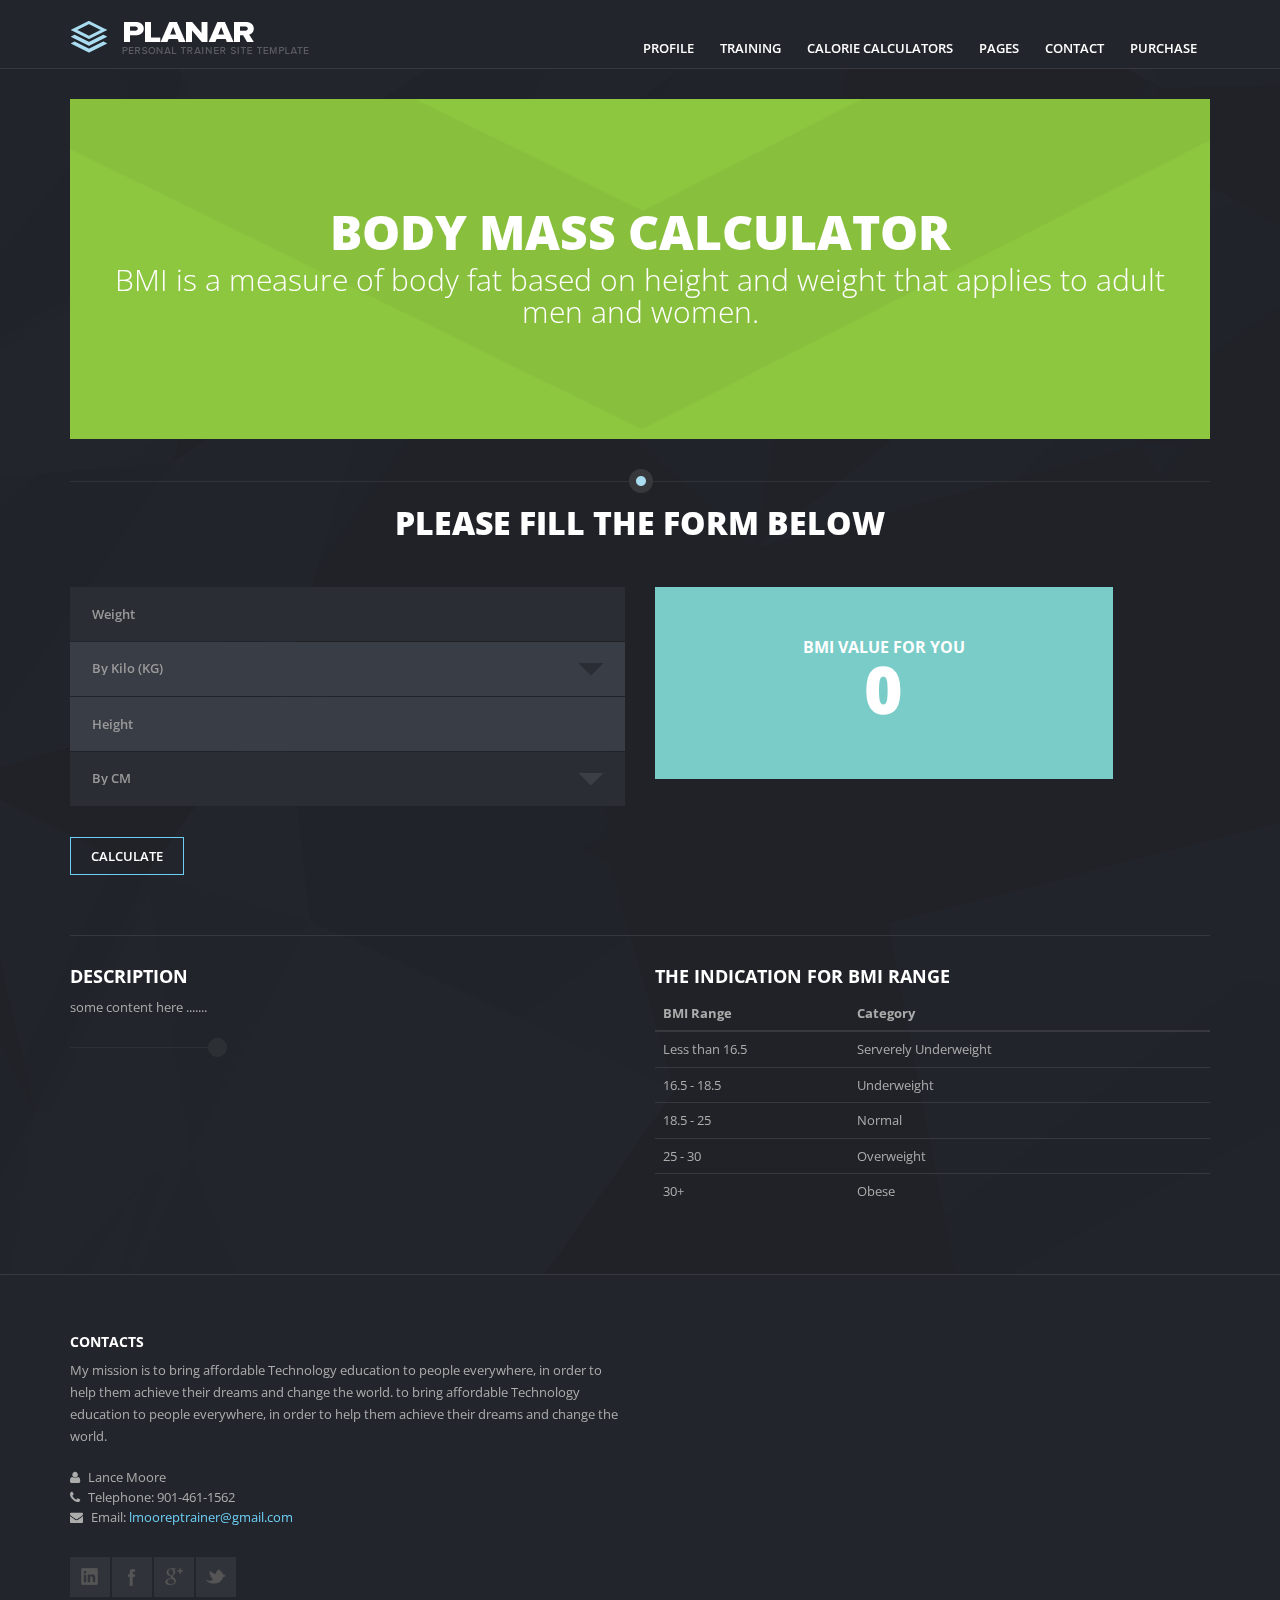
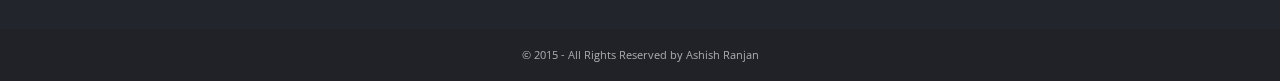
==== planar_1.0/html/dark/bmi-calculator.html @ 771d7c2e "ashish checking in" ====
<!DOCTYPE html>
<!--[if IE 7 ]><html class="ie ie7" lang="en"> <![endif]-->
<!--[if IE 8 ]><html class="ie ie8" lang="en"> <![endif]-->
<!--[if IE 9 ]><html class="ie ie9" lang="en"> <![endif]-->
<html lang="en">
<!--<![endif]-->
<head>

<!-- Basic Page Needs -->
<meta charset="utf-8">
<title>Lance | Personal trainer </title>
<meta name="description" content="Only 16$ - PLANAR Personal trainer site template with calories calculators">
<meta name="author" content="Ansonika">


<!-- Favicons-->
<link rel="shortcut icon" href="img/favicon.ico" type="image/x-icon"/>
<link rel="apple-touch-icon" type="image/x-icon" href="img/apple-touch-icon-57x57-precomposed.png">
<link rel="apple-touch-icon" type="image/x-icon" sizes="72x72" href="img/apple-touch-icon-72x72-precomposed.png">
<link rel="apple-touch-icon" type="image/x-icon" sizes="114x114" href="img/apple-touch-icon-114x114-precomposed.png">
<link rel="apple-touch-icon" type="image/x-icon" sizes="144x144" href="img/apple-touch-icon-144x144-precomposed.png">

<!-- Mobile Specific Metas -->
<meta name="viewport" content="width=device-width, initial-scale=1.0">

<!-- CSS -->
<link href="css/bootstrap.css" rel="stylesheet">
<link href="css/style.css" rel="stylesheet">
<link href="css/menu.css" rel="stylesheet">
<link href="font-awesome/css/font-awesome.css" rel="stylesheet" >
<link href="css/socialize-bookmarks.css" rel="stylesheet">
<link rel="stylesheet" href="js/fancybox/source/jquery.fancybox.css?v=2.1.4">
<link href="css/animate.css" rel="stylesheet">

<!-- Google web font -->
<link href='http://fonts.googleapis.com/css?family=Open+Sans:400,600,700,800,300' rel='stylesheet' type='text/css'>

<!--[if lt IE 9]>
<script src="http://html5shim.googlecode.com/svn/trunk/html5.js"></script>
<![endif]-->

<!-- Jquery -->
<script src="js/jquery.1.7.2.min.js"></script>

<!-- Support media queries for IE8 -->
<script src="js/respond.min.js"></script>

<!-- HTML5 and CSS3-in older browsers-->
<script src="js/modernizr.custom.17475.js"></script>


<!--[if IE 7]>
  <link rel="stylesheet" href="font-awesome/css/font-awesome-ie7.min.css">
<![endif]-->


</head>

<body>

   		<header>
           <div class="container">
            <div class="row">
        	<div class="col-md-4 col-xs-3"><h1 id="logo"><a href="index.html" title="Planar - Personal Trainer">Planar - Personal Trainer</a></h1></div>
            <nav class="col-md-8 col-xs-9">
            	<ul id="main-nav" class="sf-menu" >
                <li><a href="profile.html">Profile</a></li>
                <li><a href="#">Training</a>
                	<ul>
                        <li><a href="services.html">Services</a></li>
                        <li><a href="training-programs.html">Programs</a></li>
                  	</ul>
                </li>
                <li><a href="#">Calorie calculators</a>
                <ul>
                
                        <li><a href="calories-burned-heart-rate.html">Calories burned by heart rate</a></li>
                        <li><a href="calories-burned-calculator.html">Calories burned by activites</a></li>
                        <li><a href="bmi-calculator.html">BMI calculator</a></li>
                  	</ul>
                </li>
                 <li><a href="#">Pages</a>
                  <ul>
                      <li><a href="pricing.html">Pricing</a></li>
                       <!--  <li><a href="elements.html">Elements</a></li> -->
                        <li><a href="img-galleries.html">Images and galleries</a></li>
                          <li><a href="media.html">Transformation</a></li>
                    </ul>
                </li>
                <li><a href="contact.html">Contact</a></li>
                <li><a href="#">Purchase</a></li>
                </ul>
            </nav><!-- End Nav -->
         </div>
        </div><!-- End container -->
        </header> <!-- End header -->
        
        <div class="container">
        
        	<div id="sub-head">
            <div class="flyIn">
                <h2>Body mass calculator</h2>
                <p> BMI is a measure of body fat based on height and weight that applies to adult men and women.</p>
            </div>
            </div>
            
            	<h3 class="title">Please fill the form below</h3>
                
            	<div class="row">
                	<div class="col-md-6">
                 <form>
                    <div class="form-bg-1"><input type="text"  class="form-control"  name="Weight"  placeholder="Weight"></div>
                    <div class="form-bg-2">
                    <div class="styled-select-2">
                    <select class="form-control col-md-3"  name="weight_select">
                    <option value="kilo">By Kilo (KG)</option>
                          <option value="pounds">By Pounds</option>
                        </select>
                        </div>
                     </div>
                    <div class="form-bg-2"><input type="text"  class="form-control"  name="Height"  placeholder="Height"></div>
                    <div class="form-bg-1" >
                    <div class="styled-select">
                    <select class="form-control col-md-3"  name="height_select">
                          <option value="cm">By CM</option>
	                  <option value="inches">By Inches</option>
                        </select>
                        </div>
                    </div>

                    <input type="hidden" name="calculator" value="bmi_calculator"/>
        
                </form>
                <button id="selectBtn"  class="button_medium add_top_30">Calculate</button>
              </div>
        
        <div class="col-md-5">
              
         <div class="result">
         	<h2 >BMI Value for you</h2>
            <div id="bmi_value">0</div>
            <div id ="indicator"></div>
         </div>


        </div>
        </div><!-- End row -->
        
        <hr>
        
        <div class="row">
    
    	         <div class="col-md-6">
                    <h4>Description</h4>
                    <p>some content here ....... </p>
                     
                    <span class="break"></span>
                 </div>
                    
                      <div class="col-md-6">
                      <h4>The Indication for BMI Range</h4>
                      <div class="table-responsive">
                      <table class="table">
                          <thead>
                              <tr>
                                <th style="width:35%">BMI Range</th>
                                <th style="width:65%">Category</th>
                              </tr>
                            </thead>
                            <tbody>
                            <tr>
                            <td>Less than 16.5</td>
                            <td>Serverely Underweight</td>
                          </tr>
                          <tr>
                            <td>16.5 - 18.5 </td>
                            <td>Underweight</td>
                          </tr>
                          <tr>
                            <td>18.5 - 25</td>
                            <td>Normal</td>
                          </tr>
                          <tr>
                            <td>25 - 30 </td>
                            <td>Overweight</td>
                          </tr>
                          <tr>
                            <td>30+ </td>
                            <td>Obese</td>
                          </tr>
                          </tbody>
                        </table> <!-- End table responsive -->
                        </div>
           
                    </div>
               </div><!-- End row -->
 		</div>  <!-- End container -->
            

        <footer>
        <div class="container">
            <div class="row">
                <div class="col-md-6">
                    <h5>Contacts</h5>
                    <p>
                          My mission is to bring affordable Technology education to people everywhere, in order to help them achieve their dreams and change the world. to bring affordable Technology education to people everywhere, in order to help them achieve their dreams and change the world.
                    </p>
                    <ul>
                         <li><i class="icon-user"></i> Lance Moore</li>
                        <li><i class="icon-phone"></i> Telephone: 901-461-1562 </li>
                        <li><i class="icon-envelope"></i> Email: <a href="#">lmooreptrainer@gmail.com</a></li>
                    </ul>
                    <ul class="social-bookmarks clearfix">
                        <li class="linkedin"><a href="#">behance</a></li>
                        <li class="facebook"><a href="#">facebook</a></li>
                        <li class="googleplus"><a href="#">googleplus</a></li>
                        <li class="twitter"><a href="#">twitter</a></li>
                    </ul>
                </div>
                <!-- <div class="col-md-6">
                    <h5 class="add_bottom_15">Suggest this site to a friend</h5>
                    <div id="message-friend"></div>
                    <form method="post" action="assets/send_to_friend.php" id="contactfriend">
                        <div class="form-bg-1"><input type="text" id="name_footer" class="form-control" placeholder="Your name*"></div>
                        <div class="form-bg-2"><input type="text" id="friendname_footer" class="form-control" placeholder="Your friend name*"></div>
                        <div class="form-bg-1"><input type="email" id="friendemail_footer" class="form-control" placeholder="Your friend email*"></div>
                        <div class="form-bg-2"><textarea rows="3" id="message_footer" class="form-control" placeholder="Message*"></textarea></div>
                        <div class="form-bg-1"><input type="text" id="verify_footer" class="form-control" placeholder="Are you human? 3 + 1 ="></div>
                        <input type="submit" id="submit-friend" value="Submit" class=" button_medium add_top_30">
                    </form>
                </div> -->
            </div>
        </div>
        <div id="copy">© 2015 - All Rights Reserved by Ashish Ranjan</div>
        </footer><!-- End footer -->
 
 <div id="toTop">Back to Top</div>  

<!-- MENU JS -->    
<script src="js/hoverIntent.js"></script>
<script src="js/superfish.js"></script>
<script src="js/supersubs.js"></script>
<script src="js/mobile-menu.js"></script>

<!-- OTHER JS --> 
<script src="js/placeholder.js"></script>
<script src="js/inview.js"></script> 
<script src="js/bootstrap.js"></script>
<script src="assets/validate.js"></script> 
<script src="js/functions.js"></script>
<!--Start of Zopim Live Chat Script-->
<script type="text/javascript">
window.$zopim||(function(d,s){var z=$zopim=function(c){z._.push(c)},$=z.s=
d.createElement(s),e=d.getElementsByTagName(s)[0];z.set=function(o){z.set.
_.push(o)};z._=[];z.set._=[];$.async=!0;$.setAttribute("charset","utf-8");
$.src="//v2.zopim.com/?3G82vIwF0Kslru45KS1OWjVwyoQv5Vuf";z.t=+new Date;$.
type="text/javascript";e.parentNode.insertBefore($,e)})(document,"script");
</script>
<!--End of Zopim Live Chat Script-->

</body>
</html>
---- planar_1.0/html/dark/css/style.css ----
body{background:#282b30 url(../img/bg.png) repeat-y center top;font:13px/22px 'Open Sans',Arial,sans-serif;color:#acacac;-webkit-font-smoothing:antialiased!important}h1,h2,h3,h3,h4,h5,h6{margin:0 0 10px;font-family:inherit;font-weight:700;line-height:20px;color:inherit;text-rendering:optimizelegibility;font-family:'Open Sans',Arial,sans-serif}h2,h3,h4,h5{text-transform:uppercase;color:#fff}#sub-head h2{font-size:48px;font-weight:800;line-height:44px}#sub-head p{font-size:30px;font-weight:300;line-height:32px}.result h2{font-size:16px;margin-bottom:20px}#indicator{font-size:14px;margin-top:20px}h3{font-size:24px;line-height:28px}h3.title{font-size:32px;font-weight:800;text-align:center;background:url(../img/divider.png) no-repeat center top;text-align:center;color:#fff;padding:40px 0;margin-top:30px}.box_calculator h3{font-size:18px;margin:15px 0;line-height:20px}h4{font-size:18px;ine-height:22px}h3.title-2,h4.title-2{font-size:22px;color:#fff}h3.title-2 span,h4.title-2 span{color:#a3d39c}.title-green{color:#a3d39c}h5{font-size:14px;line-height:14px}footer h5{color:#fff}h6{font-size:12px}p{margin:0 0 20px}ul,ol{padding:0;margin:0 0 30px;list-style:none}ul ul,ul ol,ol ol,ol ul{margin-bottom:0}li{line-height:20px}label{font-weight:600}hr{margin:30px 0;border:0;border-top:1px solid #36383d}a{color:#6dcff6;text-decoration:none;-webkit-transition:all .2s ease;transition:all .2s ease}a:hover,a:focus{color:#fff;text-decoration:none}a.button_small,.button_small{border:0;background:0;color:#fff;padding:3px 15px;text-decoration:none;transition:background .5s ease;-moz-transition:background .5s ease;-webkit-transition:background .5s ease;-o-transition:background .5s ease;display:inline-block;cursor:pointer;font-weight:600;font-size:11px;text-transform:uppercase;border:1px solid #6dcff6}a.button_small:hover,.button_small:hover{background:#6dcff6}a.button_medium,.button_medium{border:0;background:0;color:#fff;padding:7px 20px;text-decoration:none;transition:background .5s ease;-moz-transition:background .5s ease;-webkit-transition:background .5s ease;-o-transition:background .5s ease;display:inline-block;cursor:pointer;font-weight:600;text-transform:uppercase;border:1px solid #6dcff6;margin-bottom:30px}a.button_medium:hover,.button_medium:hover{background:#6dcff6}.button_newsletter{border:0;background:#202329;color:#fff;padding:13px 30px;text-decoration:none;transition:background .5s ease;-moz-transition:background .5s ease;-webkit-transition:background .5s ease;-o-transition:background .5s ease;display:inline-block;cursor:pointer;font-weight:600;text-transform:uppercase;margin-bottom:20px}.button_newsletter:hover{background:#6dcff6}a.button_large,.button_large{border:0;background:0;color:#FFF;padding:17px 40px;text-decoration:none;transition:background .5s ease;-moz-transition:background .5s ease;-webkit-transition:background .5s ease;-o-transition:background .5s ease;display:inline-block;cursor:pointer;font-weight:600;font-size:24px;text-transform:uppercase;border:1px solid #6dcff6;margin-bottom:30px}a.button_large:hover,.button_large:hover{background:#6dcff6}header{background-color:#22252b;border-bottom:1px solid #37393e;padding:20px 0 0;width:1400px;margin:auto;margin-bottom:30px}h1#logo a{text-indent:-99999px;background:url(../img/logo.png) no-repeat 0 0;display:block;height:35px;width:240px}footer{width:1400px;margin:auto;background:#22252b;border-top:1px solid #37393e;padding:60px 0 0;margin-top:45px}footer .form-bg-1,footer .form-bg-2{padding:5px 10px}#copy{padding:15px 0;background-color:#202228;font-size:11px;text-align:center}#why-bg-1{background:url(../img/why-1.png) no-repeat left top;height:395px}#why-bg-2{background:url(../img/why-2.png) no-repeat right top;height:395px}#why-bg-3{background:url(../img/why-3.png) no-repeat left top;height:395px}#why-bg-4{background:url(../img/why-4.png) no-repeat right top;height:395px}.why-desc{padding-top:113px}.hours{float:right}.hours input{width:25px;background-color:#393d45;border:0;-webkit-box-shadow:none;box-shadow:none;-webkit-transition:none;margin-left:3px;color:#acacac;text-align:center;outline:0}#activies{padding-top:30px}#activies.clearfix br{clear:both}.result{background-color:#7accc8;color:#fff;text-align:center;font-size:66px;font-weight:800;padding:50px 20px 60px;margin-bottom:30px}.box_calculator a{background-color:#8dc63f;padding:20px 20px 5px;margin-bottom:10px;text-align:center;color:#fff;display:block;font-size:14px;line-height:16px;transition:background .8s ease;-webkit-transition:background .8s ease;-moz-transition:background .8s ease}.box_calculator a:hover{background-color:#00aeef;text-decoration:none}#lia_total,#mia_total,#via_total{color:#FF9}#activietes_detail{font-size:14px;margin-top:60px;margin-bottom:-40px}#activietes_detail h4 span,#activietes_detail ul li span{float:right;color:#FF9}.border-right{padding-right:30px;border-right:1px solid #282b30}.tags a{display:inline-block;margin:5px 14px 10px 0;height:33px;line-height:33px;background:#8abbcc url(../img/tag_bg.png) no-repeat 91% center;padding:0 28px 0 11px;color:#fff;transition:background .5s ease;-moz-transition:background .5s ease;-webkit-transition:background .5s ease;-o-transition:background .5s ease}.tags a:hover{background-color:#099ad1;color:#fff;text-decoration:none}ul.recent_post li{padding:0 0 8px;margin-bottom:15px;border-bottom:1px #3a3f46 dotted;color:#313131;list-style:none;line-height:18px;padding-bottom:15px;color:#888;font-style:italic}ul.recent_post li div{font-weight:700;padding-left:25px;font-style:normal}ul.recent_post li:last-child{border-bottom:0;margin-bottom:0}.post{margin-bottom:0}.post img{margin-bottom:18px}.post h2{font-size:32px;line-height:32px;text-transform:none}.post_info{padding:10px 0;padding-bottom:0;border-bottom:1px #36383d solid;border-top:1px #36383d solid;margin-bottom:12px;color:#f2f2f2}.post_info span{color:#f66}.post img{border:8px solid #282b30}.post-left{float:left}.post-left ul li{float:left;margin-right:10px;list-style:none}.post-right{float:right}#comments{padding:10px 0 0;margin-bottom:15px}#comments ul{padding:0;margin:0;list-style:none}#comments ol{padding:0;margin:0;list-style:none}#comments li{padding:0 0 23px;list-style:none}.avatar{float:left;margin-right:11px}.avatar img{-moz-border-radius:3px;-webkit-border-radius:3px;border-radius:3px}.comment_right{display:table}.comment_info{padding-bottom:7px}.comment_info span{padding:0 12px}#comments ol li ul li{padding:23px 0 0 30px;margin:0}.home-news{position:relative;margin-bottom:20px;padding-left:66px;border-bottom:1px dotted #36383d}.home-news.last{margin-bottom:0;border-bottom:0}.news-date{width:44px;position:absolute;top:2px;left:0;margin-bottom:30px;padding:1px;background:#fafafa}.date-day{height:43px;text-align:center;line-height:43px;font-size:18px;font-weight:800}.date-mounth{height:14px;background:#3c3e3f;text-align:center;line-height:12px;font-size:11px;color:#fff}.news-title{margin-bottom:0;padding:0;font-weight:600}.news-excerpt{margin-bottom:20px}button{border-radius:0}.form-control::-moz-placeholder{color:#999;opacity:1}.form-control::-webkit-input-placeholder{color:#999}input[type=checkbox]{display:none}input[type=checkbox]+label span{display:inline-block;width:19px;height:19px;margin:-1px 4px 0 0;vertical-align:middle;background:url(../img/check_radio_sheet.png) left top no-repeat;cursor:pointer}input[type=checkbox]:checked+label span{background:url(../img/check_radio_sheet.png) -19px top no-repeat}input[type=radio]{display:none}input[type=radio]+label span{display:inline-block;width:19px;height:19px;margin:-1px 4px 0 0;vertical-align:middle;background:url(../img/check_radio_sheet.png) -38px top no-repeat;cursor:pointer}input[type=radio]:checked+label span{background:url(../img/check_radio_sheet.png) -57px top no-repeat}label{color:#999;font-weight:600}.ie8 input[type=checkbox]{display:inline-block}.ie8 input[type=checkbox]+label span{display:inline-block;width:19px;height:19px;margin:-1px 4px 0 0;vertical-align:middle;background:0;cursor:pointer}.ie8 input[type=checkbox]:checked+label span{background:0}.ie8 input[type=radio]{display:inline-block}.ie8 input[type=radio]+label span{display:inline-block;width:19px;height:19px;margin:-1px 4px 0 0;vertical-align:middle;background:0;cursor:pointer}.ie8 input[type=radio]:checked+label span{background:0}input.form-control,select.form-control,textarea.form-control{background:0;background-color:none;border:0;-webkit-box-shadow:none;box-shadow:none;-webkit-transition:none;margin-bottom:0;color:#999;font-size:13px;font-weight:600}input.form-control:focus,select.form-control:focus,textarea.form-control:focus{border-color:none;outline:0;-webkit-box-shadow:none;box-shadow:none;color:#fff}.form-bg-1,.form-bg-2{display:block;margin-bottom:1px;padding:10px;font-weight:600;color:#999}.form-bg-1{background-color:#2a2d34}.form-bg-2{background-color:#393d45}.styled-select select{background:transparent;width:100%;padding:5px;padding-left:12px;line-height:1;border:0;border-radius:0;height:34px;font-weight:600;-moz-appearance:window;-webkit-appearance:none;cursor:pointer}.styled-select select::-ms-expand,.styled-select-2 select::-ms-expand{display:none}.styled-select{width:98%;height:34px;overflow:hidden;background:url(../img/down_arrow_select.png) no-repeat right}.styled-select-2 select{background:transparent;width:100%;font-weight:600;padding:5px;padding-left:12px;line-height:1;border:0;border-radius:0;height:34px;-moz-appearance:window;-webkit-appearance:none;cursor:pointer}.styled-select-2{width:98%;height:34px;overflow:hidden;background:url(../img/down_arrow_select_2.png) no-repeat right}select#mobileMenu_main-nav{float:right;margin-top:4px}#sub-head{text-align:center;height:340px;background:#8dc63f url(../img/bg-sub-head.png) no-repeat center top;color:#fff;display:table;position:relative;overflow:hidden;width:100%;padding:20px;margin-bottom:30px}#sub-head div{display:table-cell;vertical-align:middle}#sub-head div p{margin-bottom:0;padding-bottom:0}.break{display:block;background:url(../img/break-content.png) no-repeat center left;height:20px;margin-bottom:30px}.lead strong{color:#fff;font-weight:400}.img-circle.style{background-color:#fff;-moz-box-shadow:0 0 0 10px #fff;-webkit-box-shadow:0 0 0 10px #fff;box-shadow:0 0 0 10px #fff;margin:auto}iframe{border:8px solid #282b30}#toTop{width:100px;background:#111;text-align:center;padding:5px;position:fixed;bottom:10px;right:10px;cursor:pointer;display:none;color:#fff;font-size:11px;z-index:999}.add_top_30{margin-top:30px}.add_top_15{margin-top:15px}.add_bottom_30{margin-bottom:30px}.add_bottom_15{margin-bottom:15px}.quote img{position:absolute;left:0;topt:0;margin:0 15px 40px 0;-moz-box-shadow:0 0 0 5px #fff;-webkit-box-shadow:0 0 0 5px #fff;box-shadow:0 0 0 5px #fff;background-color:#fff}.quote{font-style:italic;font-weight:600;position:relative;padding-left:80px}.quote em{font-style:normal;font-weight:400;margin-bottom:30px;margin-top:-10px;display:block}#newsletter_container{background:#7accc8 url(../img/bg-sub-head.png) no-repeat;padding:20px 20px 10px}#newsletter_container input.form-control,#newsletter_container input:focus.form-control{background-color:#fff;color:#555;border-radius:0;font-size:16px;padding:25px}.img-item .thumbnail{padding:0;display:block;max-width:100%;height:auto;overflow:hidden;border:8px solid #282b30;-webkit-border-radius:0;-moz-border-radius:0;border-radius:0;background:#282b30;border-bottom:2px solid #282b30;margin-bottom:30px}.thumbnail img{min-width:100%;height:auto}.img-wrapp{position:relative;display:inline-block;width:100%;height:auto;overflow:hidden;-moz-transition:all .3s ease;-o-transition:all .3s ease;-webkit-transition:all .3s ease;-ms-transition:all .3s ease;transition:all .3s ease}.img-wrapp .img-links{position:absolute;z-index:1;top:-50%;margin-top:-19px;line-height:0;padding:0;text-align:center;left:3%;width:100%;display:block;-moz-transition:all .25s ease-in-out;-o-transition:all .25s ease-in-out;-webkit-transition:all .15s ease-in-out;-ms-transition:all .25s ease-in-out;transition:all .25s ease-in-out}.img-wrapp .img-links a{color:#fff}.img-wrapp .img-links a:hover{text-decoration:none}.img-wrapp .img-effect{background-color:rgba(0,0,0,.7);height:100%;width:100%;position:absolute;z-index:1;top:0;left:0;right:0;bottom:0;filter:alpha(opacity=0);filter:alpha(opacity=0);-moz-opacity:0;-khtml-opacity:0;opacity:0;-moz-transition:all .2s ease;-o-transition:all .2s ease;-webkit-transition:all .2s ease;-ms-transition:all .2s ease;transition:all .2s ease}#map{height:380px;width:100%;border:8px solid #282b30}#message-newsletter,#message-visit,#message-contact{margin:10px 0;padding:0}.error_message{display:inline-block;background:#ed1c24;padding:5px 8px;color:#fff}.loader{padding:0 10px}#success_page{background:#6c0;padding:5px 10px;color:#fff;display:inline-block}.panel-group .panel{margin-bottom:0;overflow:hidden;border-radius:0}.panel{margin-bottom:20px;background-color:#282b30;border:1px solid transparent;border-radius:0;-webkit-box-shadow:0 1px 1px rgba(0,0,0,.05);box-shadow:0 1px 1px rgba(0,0,0,.05)}.panel-heading{padding:10px 15px;border-bottom:1px solid transparent;border-top-right-radius:0;border-top-left-radius:0}.panel-default>.panel-heading{color:#333;background-color:#6dcff6;border-color:transparent}.modal-content{position:relative;background-color:#282b30;border:1px solid #36383d;border-radius:6px;outline:0;-webkit-box-shadow:0 3px 9px rgba(0,0,0,.5);box-shadow:0 3px 9px rgba(0,0,0,.5);background-clip:padding-box}.modal-header{min-height:16.428571429px;padding:15px;border-bottom:1px solid #36383d}.modal-footer{padding:19px 20px 20px;margin-top:15px;text-align:right;border-top:1px solid #36383d}.close{float:right;font-size:21px;font-weight:700;line-height:1;color:#fff;text-shadow:0 1px 0 #000;opacity:.2;filter:alpha(opacity=20)}.close:hover,.close:focus{color:#fff;text-decoration:none;cursor:pointer;opacity:.7;filter:alpha(opacity=70)}.errormsg,.alertmsg,.successmsg,.infomsg,.infomsg2{display:block;margin:20px 0;padding:15px 8px 15px 15px;position:relative;color:#666!Important;border-radius:0}.alert i{float:left;line-height:22px}.errormsg{background-color:#FCCAC1;border:1px solid #E18B7C}.errormsg i{color:#E18B7C}.alertmsg{background-color:#FFE9AD;border:1px solid #EAC572}.alertmsg i{color:#EAC572}.successmsg{background-color:#EFFEB9;border:1px solid #C1D779}.successmsg i{color:#C1D779}.infomsg{background-color:#DEEEFA;border:1px solid #AFD3F2}.infomsg i{color:#AFD3F2}.infomsg2{background-color:#FFF;border:1px solid #AFD3F2}a.clostalert{background:url(../img/messages.png) no-repeat scroll 0 -310px transparent;cursor:pointer;height:15px;overflow:hidden;position:absolute;right:5px;text-indent:9999px;top:5px;width:15px}.nav>li>a:hover,.nav>li>a:focus{text-decoration:none;background-color:#6dcff6}.tab-content{overflow:auto;padding:20px 0}.nav-tabs{border-bottom:1px solid #282b30}.nav-tabs>li{float:left;margin-bottom:-1px}.nav-tabs>li>a{margin-right:4px;line-height:1.428571429;border:1px solid transparent;border-radius:0;background-color:#282b30}.nav-tabs>li>a:hover{border-color:#282b30}.nav-tabs>li.active>a,.nav-tabs>li.active>a:hover,.nav-tabs>li.active>a:focus{color:#fff;cursor:default;background-color:#6dcff6;border:1px solid #6dcff6;border-bottom-color:transparent}.nav-tabs.nav-justified{width:100%;border-bottom:0}.progress{height:45px;margin-bottom:0;overflow:hidden;background-color:#282b30;border-radius:0;-webkit-box-shadow:none;box-shadow:none}.progress-bar{float:left;width:0;height:100%;font-size:14px;text-transform:uppercase;font-weight:600;color:#fff;text-align:right;padding-right:10px;line-height:47px;-webkit-box-shadow:none;box-shadow:none;-webkit-transition:none;transition:width .6s ease}.plans{margin:0 auto 50px;zoom:1}.plans:before,.plans:after{content:'';display:table}.plans:after{clear:both}.plan{margin:10px 0;padding:20px;text-align:center;background:#202228;background-clip:padding-box;border:solid #555;border-width:1px 0 1px 1px;-webkit-box-sizing:border-box;-moz-box-sizing:border-box;box-sizing:border-box;-webkit-box-shadow:0 1px 2px rgba(0,0,0,.1);box-shadow:0 1px 2px rgba(0,0,0,.1)}.col-md-4.plan:first-child{margin-right:-30px;margin-left:30px}.plan:last-child{border-width:1px}.plan-title{position:relative;margin:-20px -10px 20px;padding:20px;line-height:1;font-size:18px;font-weight:700;color:#fff;border-bottom:1px dotted #37393e}.plan-title:before{content:'';position:absolute;bottom:-1px;left:0;right:0;height:1px}.plan-price{margin:0 auto 20px;width:110px;height:110px;line-height:110px;font-size:30px;font-weight:700;color:#fff;background:#595f6b;border-radius:100px;-webkit-border-radius:100px;-moz-border-radius:100px;display:inline-block;text-align:center}.plan-price>span{font-size:12px;font-weight:400;color:rgba(255,255,255,.9)}.plan-features{margin-bottom:20px;line-height:2;font-size:12px;color:#999;text-align:center}.plan-features li{list-style:none}.plan-features>li>strong{font-weight:700;color:#888}.plan-tall{margin:0;background:#2a2d35;border-width:1px;border-radius:10px;margin-right:-30px;position:relative;z-index:100;border:solid #a3d39c;padding-bottom:40px}.plan-tall>.plan-title{font-size:18px}.plan-tall>.plan-price{margin:0 auto 20px;height:110px;widht:110px;line-height:110px;font-size:30px;font-weight:700;color:#fff;background:#a3d39c;border-radius:100px;-webkit-border-radius:100px;-moz-border-radius:100px;display:inline-block;text-align:center}.plan-tall>.plan-features{font-size:13px}.plan-tall>.plan-button{padding:0 16px;line-height:32px}.plan-tall+.plan{border-left:0}*{-moz-box-sizing:border-box;-webkit-box-sizing:border-box;box-sizing:border-box}.pricing-table{text-align:center;font-weight:400;border:6px solid #1ABC9C;margin-bottom:30px;background:#fff;-webkit-transition:all .2s ease-in-out;-moz-transition:all .2s ease-in-out;-o-transition:all .2s ease-in-out;-ms-transition:all .2s ease-in-out;transition:all .2s ease-in-out}.pricing-table:hover{-moz-box-shadow:0 2px 8px 0 rgba(0,0,0,.5);-webkit-box-shadow:0 2px 8px 0 rgba(0,0,0,.5);box-shadow:0 2px 8px 0 rgba(0,0,0,.5)}.pricing-table.green{text-align:center;font-weight:400;border:6px solid #2ECC71}.pricing-table.blue{text-align:center;font-weight:400;border:6px solid #6dcff6}.pricing-table-sign-up{border-top:1px solid #BDC3C7;padding:10px 20px;text-align:center;background:#ECF0F1}.pricing-table-features p{padding:5px 20px;text-align:center}.pricing-table-features p:nth-child(2n){background:#ECF0F1}.pricing-table-features,.pricing-table-space{background:#fff}.pricing-table p{padding:5px;margin-top:5px;font-size:110%;font-weight:400;background:#fff}.pricing-table p strong{font-weight:600}.pricing-table .pricing-table-header{color:#fff;background:#1ABC9C;padding:0}.pricing-table-header .heading{display:inline-block;width:100%;padding:15px 0;text-transform:uppercase}.pricing-table.green .heading{background:#2ECC71}.pricing-table.red .heading{background:#E74C3C}.pricing-table.blue .heading{background:#6dcff6}.pricing-table .pricing-table-header .price-value{background:#16A085}.pricing-table.green .pricing-table-header .price-value{background:#27AE60}.pricing-table.blue .pricing-table-header .price-value{background:#2980B9}.pricing-table-header .price-value{display:inline-block;width:100%;padding:20px 0;background:#1ABC9C}.pricing-table-header .price-value span{font-weight:800;font-size:36px}.pricing-table-header .price-value span.mo{font-size:22px;font-weight:600}.table thead>tr>th,.table tbody>tr>th,.table tfoot>tr>th,.table thead>tr>td,.table tbody>tr>td,.table tfoot>tr>td{padding:8px;line-height:1.428571429;vertical-align:top;border-top:1px solid #37393e}.table thead>tr>th{vertical-align:bottom;border-bottom:2px solid #37393e}.table-bordered{border:1px solid #37393e}.pagination{display:inline-block;padding-left:0;margin:0;border-radius:4px}.pagination>li>a,.pagination>li>span{line-height:1.428571429;background-color:transparent;border:1px solid #37393e}.pagination>li:first-child>a,.pagination>li:first-child>span{margin-left:0;border-bottom-left-radius:0;border-top-left-radius:0}.pagination>li:last-child>a,.pagination>li:last-child>span{border-bottom-left-radius:0;border-top-left-radius:0}.pagination>li>a:hover,.pagination>li>span:hover,.pagination>li>a:focus,.pagination>li>span:focus{background-color:#6dcff6}.pagination>.active>a,.pagination>.active>span,.pagination>.active>a:hover,.pagination>.active>span:hover,.pagination>.active>a:focus,.pagination>.active>span:focus{z-index:2;color:#fff;cursor:default;background-color:#6dcff6;border-color:#6dcff6}.pagination>.disabled>span,.pagination>.disabled>a,.pagination>.disabled>a:hover,.pagination>.disabled>a:focus{color:#999;cursor:not-allowed;background-color:#6dcff6;border-color:#6dcff6}@media (min-width:1201px) and (max-width:1400px){header,footer{max-width:100%}}@media (min-width:768px) and (max-width:1200px){header,footer{max-width:100%}.table-responsive>.table{margin-bottom:0;background-color:transparent}.table-responsive{border:0}}@media (min-width:768px) and (max-width:979px){.border-right{padding-right:0;border-right:0}.table-responsive>.table{margin-bottom:0;background-color:transparent}.table-responsive{border:0}.col-md-4.plan:first-child,.col-md-4.plan:last-child{margin-right:0;margin-left:0;border-width:1px;-moz-box-sizing:border-box;box-sizing:border-box}.plan-tall+.plan{border-left:1px;border:solid #555}.plan-tall{margin-right:0}.why-desc{padding-top:0}.box_calculator a{margin-bottom:30px}}@media (max-width:767px){.table-responsive>.table{margin-bottom:0;background-color:transparent}.table-responsive{border:0}.text-right.why-desc{text-align:left}.why-desc{padding-top:0}.border-right{padding-right:0;border-right:0}header,footer{max-width:100%}.col-md-4.plan:first-child,.col-md-4.plan:last-child{margin-right:0;margin-left:0;border-width:1px;-moz-box-sizing:border-box;box-sizing:border-box}.plan-tall+.plan{border-left:1px;border:solid #555}.plan-tall{margin-right:0}#sub-head{height:190px}#sub-head h2{font-size:38px;line-height:38px}#sub-head p{font-size:20px;line-height:20px}#map{height:260px}}@media (max-width:480px){.table-responsive>.table{margin-bottom:0;background-color:transparent}.table-responsive{border:0}.border-right{padding-right:0;border-right:0}.why-desc{padding-top:0}h1#logo a{background:url(../img/logo-mobile.png) no-repeat 0 0;width:auto}#map{height:260px}.quote img{margin:0 15px 10px 0}}
---- planar_1.0/html/dark/css/menu.css ----
/*** ESSENTIAL STYLES ***/
ul#main-nav{
	float:right;
	text-transform:uppercase;
	margin:8px 0 0 0;
	padding:0;
	font-weight:600;
}
/*** ESSENTIAL STYLES ***/
.sf-menu, .sf-menu * {
	margin: 0;
	padding: 0;
	list-style: none;
}
.sf-menu li {
	position: relative;
}
.sf-menu ul {
	position: absolute;
	display: none;
	top: 100%;
	left: 0;
	z-index: 99;
}
.sf-menu > li {
	float: left;
}
.sf-menu li:hover > ul,
.sf-menu li.sfHover > ul {
	display: block;
}

.sf-menu a {
	display: block;
	position: relative;
}
.sf-menu ul ul {
	top: 0;
	left: 100%;
}


/*** DEMO SKIN ***/
.sf-menu {
	float: left;
	margin-bottom: 1em;
}
.sf-menu ul {

	min-width: 15em; /* allow long menu items to determine submenu width */
	*width: 15em; /* no auto sub width for IE7, see white-space comment below */
}
.sf-menu a {
	padding: .75em 1em;
	text-decoration: none;
	zoom: 1; /* IE7 */
}
.sf-menu a {
	color: #fff;
}
.sf-menu li {
	white-space: nowrap; /* no need for Supersubs plugin */
	*white-space: normal; /* ...unless you support IE7 (let it wrap) */
	-webkit-transition: background .2s;
	transition: background .2s;
}
.sf-menu ul li {
	background: #6dcff8;
	border-bottom:1px solid #a7e5fd;
	
}
.sf-menu ul ul li {
		background: #6dcff8;
	
}
.sf-menu li:hover,
.sf-menu li.sfHover {
		background: #00aeef;
	/* only transition out, not in */
	-webkit-transition: none;
	transition: none;
}
.sf-menu li#active {
		background: #00aeef;
}

/*** arrows (for all except IE7) **/
.sf-arrows .sf-with-ul {
	padding-right: 2.5em;
	*padding-right: 1em; /* no CSS arrows for IE7 (lack pseudo-elements) */
}
/* styling for both css and generated arrows */
.sf-arrows .sf-with-ul:after {
	content: '';
	position: absolute;
	top: 50%;
	right: 1em;
	margin-top: -3px;
	height: 0;
	width: 0;
	/* order of following 3 rules important for fallbacks to work */
	border: 5px solid transparent;
	border-top-color: #dFeEFF; /* edit this to suit design (no rgba in IE8) */
	border-top-color: rgba(255,255,255,.5);
}
.sf-arrows > li > .sf-with-ul:focus:after,
.sf-arrows > li:hover > .sf-with-ul:after,
.sf-arrows > .sfHover > .sf-with-ul:after {
	border-top-color: white; /* IE8 fallback colour */
}
/* styling for right-facing arrows */
.sf-arrows ul .sf-with-ul:after {
	margin-top: -5px;
	margin-right: -3px;
	border-color: transparent;
	border-left-color: #dFeEFF; /* edit this to suit design (no rgba in IE8) */
	border-left-color: rgba(255,255,255,.5);
}
.sf-arrows ul li > .sf-with-ul:focus:after,
.sf-arrows ul li:hover > .sf-with-ul:after,
.sf-arrows ul .sfHover > .sf-with-ul:after {
	border-left-color: white;
}
---- planar_1.0/html/dark/css/socialize-bookmarks.css ----
/*--------------------------------------------------
			SOCIAL-BOOKMARKS
---------------------------------------------------*/
.social-bookmarks {
	padding: 0;
	margin: 30px 0 30px 0;
	list-style-type: none;
}

.social-bookmarks li, .widget .social-bookmarks li, #footer .social-bookmarks li {
	float: left;
	margin-right: 2px;
	margin-bottom: 2px;
	padding: 0px;
	background-color: #303339;
	display: inline;
	width: auto;
}	
#footer .social-bookmarks li {
	float: left;
	margin-right: 2px;
	margin-bottom: 2px;
	padding: 0px;
}	
#footer.social-bookmarks li a {
	display: block;
	float: left;
	height: 100%;
	margin: 0;
	padding: 0;
	width: 40px;
	height: 40px;
}	
.social-bookmarks li a {
	-webkit-transition: all 0.3s ease 0s;
	-moz-transition: background-color 5s;
	-o-transition: all 0.3s ease 0s;
	transition: all 0.3s ease 0s;
	-moz-transition: all 0.3s ease 0s;
	display: block;
	float: left;
	height: 100%;
	margin: 0;
	padding: 0;
	width: 40px;
	height: 40px;
	text-indent: -9999px;
}	
.social-bookmarks li.aim a {
	background: url(../img/socialize-icons/aim.png) no-repeat 0 0;
}
.social-bookmarks li.aim a:hover {
	background-color: #e95a00;
}
.social-bookmarks li.apple a {
	background: url(../img/socialize-icons/apple.png) no-repeat 0 0;
}
.social-bookmarks li.apple a:hover {
	background-color: #606060;
}
.social-bookmarks li.behance a {
	background: url(../img/socialize-icons/behance.png) no-repeat 0 0;
}
.social-bookmarks li.behance a:hover {
	background-color: #18a3fe;
}
.social-bookmarks li.blogger a {
	background: url(../img/socialize-icons/blogger.png) no-repeat 0 0;
}
.social-bookmarks li.blogger a:hover {
	background-color: #fb913f;
}
.social-bookmarks li.cargo a {
	background: url(../img/socialize-icons/cargo.png) no-repeat 0 0;
}
.social-bookmarks li.cargo a:hover {
	background-color: #00c462;
}
.social-bookmarks li.delicious a {
	background: url(../img/socialize-icons/delicious.png) no-repeat 0 0;
}
.social-bookmarks li.delicious a:hover {
	background-color: #3274d1;
}
.social-bookmarks li.deviantart a {
	background: url(../img/socialize-icons/deviantart.png) no-repeat 0 0;
}
.social-bookmarks li.deviantart a:hover {
	background-color: #d0de21;
}
.social-bookmarks li.digg a {
	background: url(../img/socialize-icons/digg.png) no-repeat 0 0;
}
.social-bookmarks li.digg a:hover {
	background-color: #2882c6;
}
.social-bookmarks li.dopplr a {
	background: url(../img/socialize-icons/dopplr.png) no-repeat 0 0;
}
.social-bookmarks li.dopplr a:hover {
	background-color: #99cc66;
}
.social-bookmarks li.dribbble a {
	background: url(../img/socialize-icons/dribbble.png) no-repeat 0 0;
}
.social-bookmarks li.dribbble a:hover {
	background-color: #ef5b92;
}
.social-bookmarks li.ember a {
	background: url(../img/socialize-icons/ember.png) no-repeat 0 0;
}
.social-bookmarks li.ember a:hover {
	background-color: #fb9d00;
}
.social-bookmarks li.evernote a {
	background: url(../img/socialize-icons/evernote.png) no-repeat 0 0;
}
.social-bookmarks li.evernote a:hover {
	background-color: #77ba2f;
}
.social-bookmarks li.facebook a {
	background: url(../img/socialize-icons/facebook.png) no-repeat 0 0;
}
.social-bookmarks li.facebook a:hover {
	background-color: #3b5998;
}
.social-bookmarks li.flickr a {
	background: url(../img/socialize-icons/flickr.png) no-repeat 0 0;
}
.social-bookmarks li.flickr a:hover {
	background-color: #f1628b;
}
.social-bookmarks li.forrst a {
	background: url(../img/socialize-icons/forrst.png) no-repeat 0 0;
}
.social-bookmarks li.forrst a:hover {
	background-color: #5b9a68;
}
.social-bookmarks li.github a {
	background: url(../img/socialize-icons/github.png) no-repeat 0 0;
}
.social-bookmarks li.github a:hover {
	background-color: #7292a2;
}
.social-bookmarks li.google a {
	background: url(../img/socialize-icons/google.png) no-repeat 0 0;
}
.social-bookmarks li.google a:hover {
	background-color: #dd4b39;
}
.social-bookmarks li.googleplus a {
	background: url(../img/socialize-icons/googleplus.png) no-repeat 0 0;
}
.social-bookmarks li.googleplus a:hover {
	background-color: #d94a39;
}
.social-bookmarks li.gowalla a {
	background: url(../img/socialize-icons/gowalla.png) no-repeat 0 0;
}
.social-bookmarks li.gowalla a:hover {
	background-color: #ff920d;
}
.social-bookmarks li.grooveshark a {
	background: url(../img/socialize-icons/grooveshark.png) no-repeat 0 0;
}
.social-bookmarks li.grooveshark a:hover {
	background-color: #f88e00;
}
.social-bookmarks li.html5 a {
	background: url(../img/socialize-icons/html5.png) no-repeat 0 0;
}
.social-bookmarks li.html5 a:hover {
	background-color: #f3642c;
}
.social-bookmarks li.icloud a {
	background: url(../img/socialize-icons/icloud.png) no-repeat 0 0;
}
.social-bookmarks li.icloud a:hover {
	background-color: #fb913f;
}
.social-bookmarks li.lastfm a {
	background: url(../img/socialize-icons/lastfm.png) no-repeat 0 0;
}
.social-bookmarks li.lastfm a:hover {
	background-color: #d21309;
}
.social-bookmarks li.linkedin a {
	background: url(../img/socialize-icons/linkedin.png) no-repeat 0 0;
}
.social-bookmarks li.linkedin a:hover {
	background-color: #71b2d0;
}
.social-bookmarks li.metacafe a {
	background: url(../img/socialize-icons/metacafe.png) no-repeat 0 0;
}
.social-bookmarks li.metacafe a:hover {
	background-color: #ef4035;
}
.social-bookmarks li.mixx a {
	background: url(../img/socialize-icons/mixx.png) no-repeat 0 0;
}
.social-bookmarks li.mixx a:hover {
	background-color: #d80330;
}
.social-bookmarks li.myspace a {
	background: url(../img/socialize-icons/myspace.png) no-repeat 0 0;
}
.social-bookmarks li.myspace a:hover {
	background-color: #003398;
}
.social-bookmarks li.netvibes a {
	background: url(../img/socialize-icons/netvibes.png) no-repeat 0 0;
}
.social-bookmarks li.netvibes a:hover {
	background-color: #629e61;
}
.social-bookmarks li.newsvine a {
	background: url(../img/socialize-icons/newsvine.png) no-repeat 0 0;
}
.social-bookmarks li.newsvine a:hover {
	background-color: #5b965a;
}
.social-bookmarks li.orkut a {
	background: url(../img/socialize-icons/orkut.png) no-repeat 0 0;
}
.social-bookmarks li.orkut a:hover {
	background-color: #ed2590;
}
.social-bookmarks li.paypal a {
	background: url(../img/socialize-icons/paypal.png) no-repeat 0 0;
}
.social-bookmarks li.paypal a:hover {
	background-color: #32689a;
}
.social-bookmarks li.picasa a {
	background: url(../img/socialize-icons/picasa.png) no-repeat 0 0;
}
.social-bookmarks li.picasa a:hover {
	background-color: #444;
}
.social-bookmarks li.pinterest a {
	background: url(../img/socialize-icons/pinterest.png) no-repeat 0 0;
}
.social-bookmarks li.pinterest a:hover {
	background-color: #cb2027;
}
.social-bookmarks li.plurk a {
	background: url(../img/socialize-icons/plurk.png) no-repeat 0 0;
}
.social-bookmarks li.plurk a:hover {
	background-color: #f35b36;
}
.social-bookmarks li.posterous a {
	background: url(../img/socialize-icons/posterous.png) no-repeat 0 0;
}
.social-bookmarks li.posterous a:hover {
	background-color: #f9d560;
}
.social-bookmarks li.reddit a {
	background: url(../img/socialize-icons/reddit.png) no-repeat 0 0;
}
.social-bookmarks li.reddit a:hover {
	background-color: #bfd0e2;
}
.social-bookmarks li.rss a {
	background: url(../img/socialize-icons/rss.png) no-repeat 0 0;
}
.social-bookmarks li.rss a:hover {
	background-color: #fe9900;
}
.social-bookmarks li.skype a {
	background: url(../img/socialize-icons/skype.png) no-repeat 0 0;
}
.social-bookmarks li.skype a:hover {
	background-color: #18b7f1;
}
.social-bookmarks li.stumbleupon a {
	background: url(../img/socialize-icons/stumbleupon.png) no-repeat 0 0;
}
.social-bookmarks li.stumbleupon a:hover {
	background-color: #eb4924;
}
.social-bookmarks li.technorati a {
	background: url(../img/socialize-icons/technorati.png) no-repeat 0 0;
}
.social-bookmarks li.technorati a:hover {
	background-color: #7ac84f;
}
.social-bookmarks li.tumblr a {
	background: url(../img/socialize-icons/tumblr.png) no-repeat 0 0;
}
.social-bookmarks li.tumblr a:hover {
	background-color: #3a5976;
}
.social-bookmarks li.twitter a {
	background: url(../img/socialize-icons/twitter.png) no-repeat 0 0;
}
.social-bookmarks li.twitter a:hover {
	background-color: #48c4d2;
}
.social-bookmarks li.vimeo a {
	background: url(../img/socialize-icons/vimeo.png) no-repeat 0 0;
}
.social-bookmarks li.vimeo a:hover {
	background-color: #62a0ad;
}
.social-bookmarks li.wordpress a {
	background: url(../img/socialize-icons/wordpress.png) no-repeat 0 0;
}
.social-bookmarks li.wordpress a:hover {
	background-color: #464646;
}
.social-bookmarks li.yahoo a {
	background: url(../img/socialize-icons/yahoo.png) no-repeat 0 0;
}
.social-bookmarks li.yahoo a:hover {
	background-color: #ab64bc;
}
.social-bookmarks li.yelp a {
	background: url(../img/socialize-icons/yelp.png) no-repeat 0 0;
}
.social-bookmarks li.yelp a:hover {
	background-color: #c41200;
}
.social-bookmarks li.youtube a {
	background: url(../img/socialize-icons/youtube.png) no-repeat 0 0;
}
.social-bookmarks li.youtube a:hover {
	background-color: #f45750;
}
.social-bookmarks li.zerply a {
	background: url(../img/socialize-icons/zerply.png) no-repeat 0 0;
}
.social-bookmarks li.zerply a:hover {
	background-color: #8db259;
}
.social-bookmarks li.zootool a {
	background: url(../img/socialize-icons/zootool.png) no-repeat 0 0;
}
.social-bookmarks li.zootool a:hover {
	background-color: #262626;
}
.social-bookmarks li a:hover {
	background-position: 0 -40px;
}
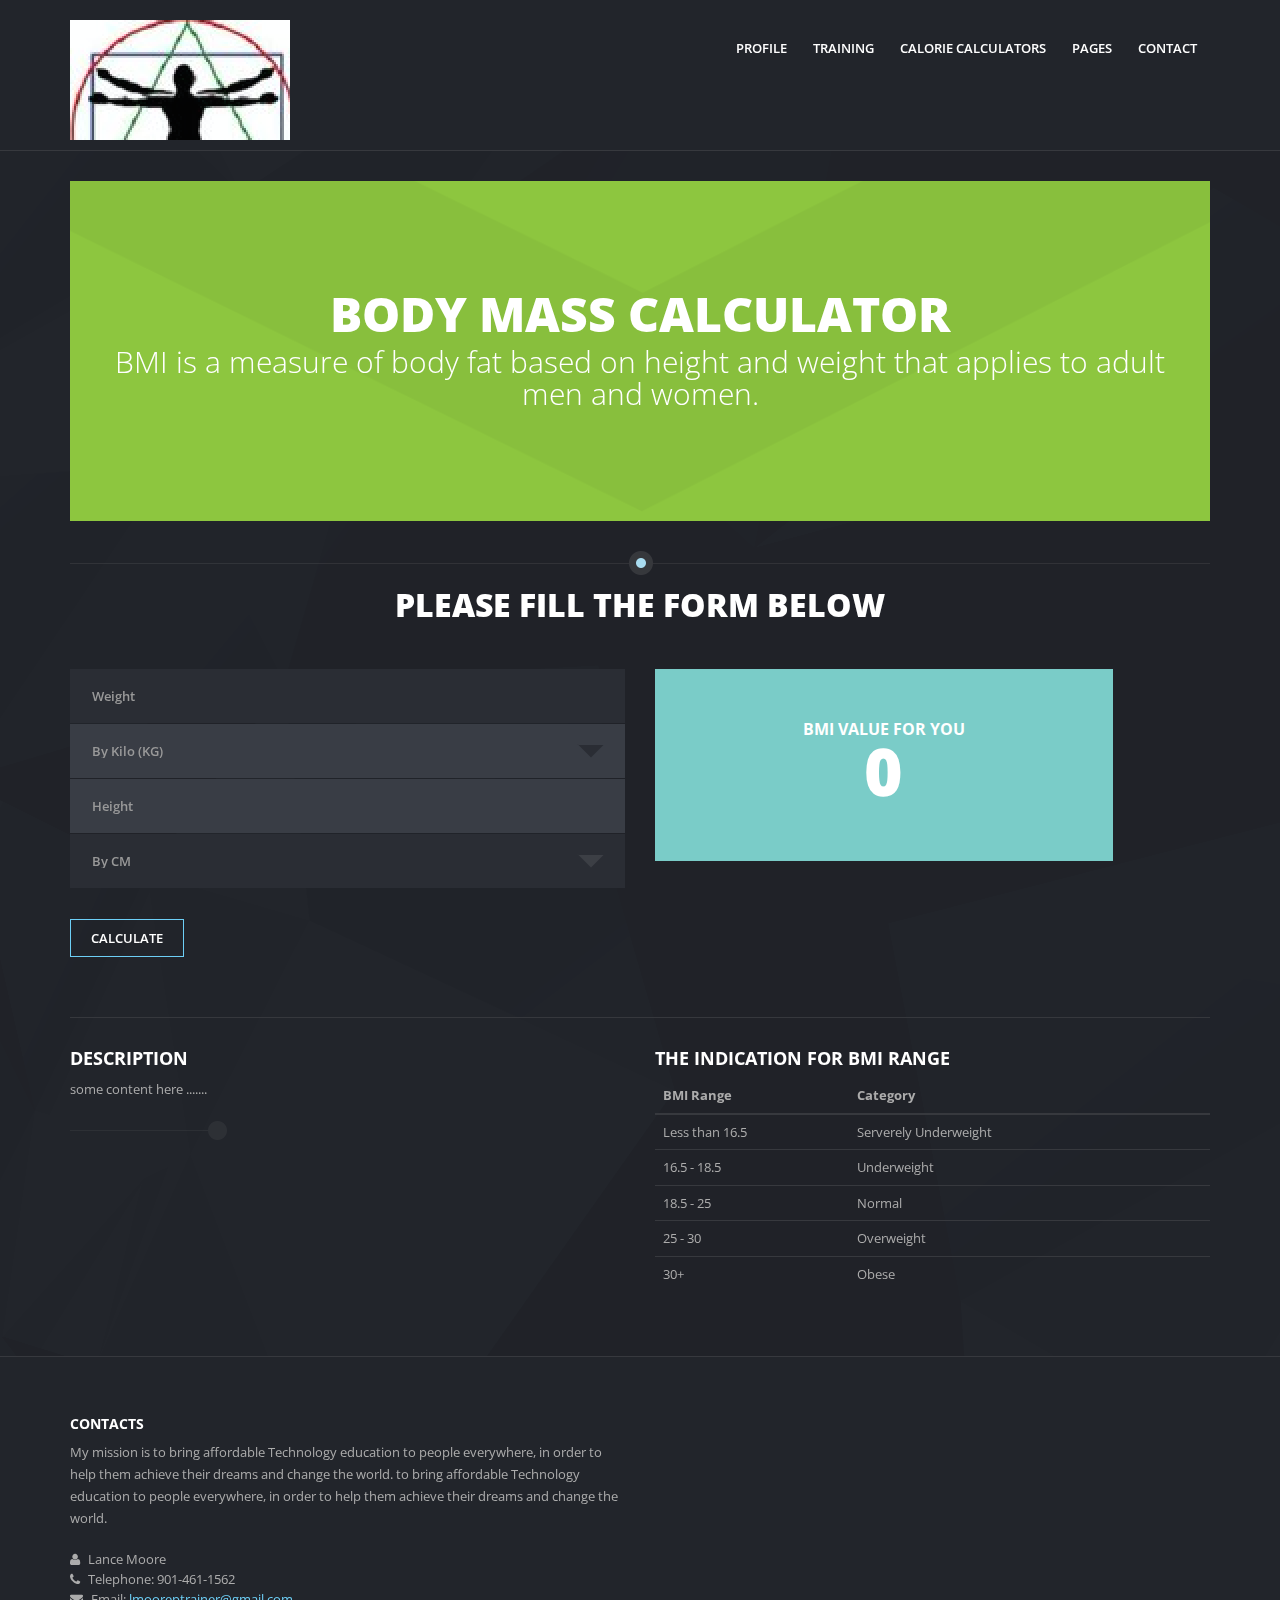
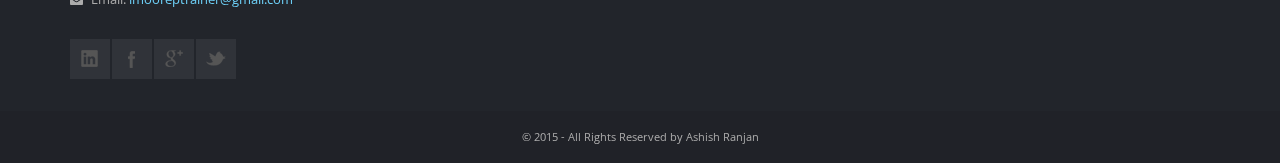
==== commit caa5d210: "ashish cehcking in" ====
--- a/planar_1.0/html/dark/bmi-calculator.html
+++ b/planar_1.0/html/dark/bmi-calculator.html
@@ -81,14 +81,14 @@
                 </li>
                  <li><a href="#">Pages</a>
                   <ul>
-                      <li><a href="pricing.html">Pricing</a></li>
+                      <!-- <li><a href="pricing.html">Pricing</a></li> -->
                        <!--  <li><a href="elements.html">Elements</a></li> -->
                         <li><a href="img-galleries.html">Images and galleries</a></li>
                           <li><a href="media.html">Transformation</a></li>
                     </ul>
                 </li>
                 <li><a href="contact.html">Contact</a></li>
-                <li><a href="#">Purchase</a></li>
+                <!-- <li><a href="#">Purchase</a></li> -->
                 </ul>
             </nav><!-- End Nav -->
          </div>
@@ -249,13 +249,6 @@
 <script src="assets/validate.js"></script> 
 <script src="js/functions.js"></script>
 <!--Start of Zopim Live Chat Script-->
-<script type="text/javascript">
-window.$zopim||(function(d,s){var z=$zopim=function(c){z._.push(c)},$=z.s=
-d.createElement(s),e=d.getElementsByTagName(s)[0];z.set=function(o){z.set.
-_.push(o)};z._=[];z.set._=[];$.async=!0;$.setAttribute("charset","utf-8");
-$.src="//v2.zopim.com/?3G82vIwF0Kslru45KS1OWjVwyoQv5Vuf";z.t=+new Date;$.
-type="text/javascript";e.parentNode.insertBefore($,e)})(document,"script");
-</script>
 <!--End of Zopim Live Chat Script-->
 
 </body>
--- a/planar_1.0/html/dark/css/style.css
+++ b/planar_1.0/html/dark/css/style.css
@@ -1 +1,6 @@
-body{background:#282b30 url(../img/bg.png) repeat-y center top;font:13px/22px 'Open Sans',Arial,sans-serif;color:#acacac;-webkit-font-smoothing:antialiased!important}h1,h2,h3,h3,h4,h5,h6{margin:0 0 10px;font-family:inherit;font-weight:700;line-height:20px;color:inherit;text-rendering:optimizelegibility;font-family:'Open Sans',Arial,sans-serif}h2,h3,h4,h5{text-transform:uppercase;color:#fff}#sub-head h2{font-size:48px;font-weight:800;line-height:44px}#sub-head p{font-size:30px;font-weight:300;line-height:32px}.result h2{font-size:16px;margin-bottom:20px}#indicator{font-size:14px;margin-top:20px}h3{font-size:24px;line-height:28px}h3.title{font-size:32px;font-weight:800;text-align:center;background:url(../img/divider.png) no-repeat center top;text-align:center;color:#fff;padding:40px 0;margin-top:30px}.box_calculator h3{font-size:18px;margin:15px 0;line-height:20px}h4{font-size:18px;ine-height:22px}h3.title-2,h4.title-2{font-size:22px;color:#fff}h3.title-2 span,h4.title-2 span{color:#a3d39c}.title-green{color:#a3d39c}h5{font-size:14px;line-height:14px}footer h5{color:#fff}h6{font-size:12px}p{margin:0 0 20px}ul,ol{padding:0;margin:0 0 30px;list-style:none}ul ul,ul ol,ol ol,ol ul{margin-bottom:0}li{line-height:20px}label{font-weight:600}hr{margin:30px 0;border:0;border-top:1px solid #36383d}a{color:#6dcff6;text-decoration:none;-webkit-transition:all .2s ease;transition:all .2s ease}a:hover,a:focus{color:#fff;text-decoration:none}a.button_small,.button_small{border:0;background:0;color:#fff;padding:3px 15px;text-decoration:none;transition:background .5s ease;-moz-transition:background .5s ease;-webkit-transition:background .5s ease;-o-transition:background .5s ease;display:inline-block;cursor:pointer;font-weight:600;font-size:11px;text-transform:uppercase;border:1px solid #6dcff6}a.button_small:hover,.button_small:hover{background:#6dcff6}a.button_medium,.button_medium{border:0;background:0;color:#fff;padding:7px 20px;text-decoration:none;transition:background .5s ease;-moz-transition:background .5s ease;-webkit-transition:background .5s ease;-o-transition:background .5s ease;display:inline-block;cursor:pointer;font-weight:600;text-transform:uppercase;border:1px solid #6dcff6;margin-bottom:30px}a.button_medium:hover,.button_medium:hover{background:#6dcff6}.button_newsletter{border:0;background:#202329;color:#fff;padding:13px 30px;text-decoration:none;transition:background .5s ease;-moz-transition:background .5s ease;-webkit-transition:background .5s ease;-o-transition:background .5s ease;display:inline-block;cursor:pointer;font-weight:600;text-transform:uppercase;margin-bottom:20px}.button_newsletter:hover{background:#6dcff6}a.button_large,.button_large{border:0;background:0;color:#FFF;padding:17px 40px;text-decoration:none;transition:background .5s ease;-moz-transition:background .5s ease;-webkit-transition:background .5s ease;-o-transition:background .5s ease;display:inline-block;cursor:pointer;font-weight:600;font-size:24px;text-transform:uppercase;border:1px solid #6dcff6;margin-bottom:30px}a.button_large:hover,.button_large:hover{background:#6dcff6}header{background-color:#22252b;border-bottom:1px solid #37393e;padding:20px 0 0;width:1400px;margin:auto;margin-bottom:30px}h1#logo a{text-indent:-99999px;background:url(../img/logo.png) no-repeat 0 0;display:block;height:35px;width:240px}footer{width:1400px;margin:auto;background:#22252b;border-top:1px solid #37393e;padding:60px 0 0;margin-top:45px}footer .form-bg-1,footer .form-bg-2{padding:5px 10px}#copy{padding:15px 0;background-color:#202228;font-size:11px;text-align:center}#why-bg-1{background:url(../img/why-1.png) no-repeat left top;height:395px}#why-bg-2{background:url(../img/why-2.png) no-repeat right top;height:395px}#why-bg-3{background:url(../img/why-3.png) no-repeat left top;height:395px}#why-bg-4{background:url(../img/why-4.png) no-repeat right top;height:395px}.why-desc{padding-top:113px}.hours{float:right}.hours input{width:25px;background-color:#393d45;border:0;-webkit-box-shadow:none;box-shadow:none;-webkit-transition:none;margin-left:3px;color:#acacac;text-align:center;outline:0}#activies{padding-top:30px}#activies.clearfix br{clear:both}.result{background-color:#7accc8;color:#fff;text-align:center;font-size:66px;font-weight:800;padding:50px 20px 60px;margin-bottom:30px}.box_calculator a{background-color:#8dc63f;padding:20px 20px 5px;margin-bottom:10px;text-align:center;color:#fff;display:block;font-size:14px;line-height:16px;transition:background .8s ease;-webkit-transition:background .8s ease;-moz-transition:background .8s ease}.box_calculator a:hover{background-color:#00aeef;text-decoration:none}#lia_total,#mia_total,#via_total{color:#FF9}#activietes_detail{font-size:14px;margin-top:60px;margin-bottom:-40px}#activietes_detail h4 span,#activietes_detail ul li span{float:right;color:#FF9}.border-right{padding-right:30px;border-right:1px solid #282b30}.tags a{display:inline-block;margin:5px 14px 10px 0;height:33px;line-height:33px;background:#8abbcc url(../img/tag_bg.png) no-repeat 91% center;padding:0 28px 0 11px;color:#fff;transition:background .5s ease;-moz-transition:background .5s ease;-webkit-transition:background .5s ease;-o-transition:background .5s ease}.tags a:hover{background-color:#099ad1;color:#fff;text-decoration:none}ul.recent_post li{padding:0 0 8px;margin-bottom:15px;border-bottom:1px #3a3f46 dotted;color:#313131;list-style:none;line-height:18px;padding-bottom:15px;color:#888;font-style:italic}ul.recent_post li div{font-weight:700;padding-left:25px;font-style:normal}ul.recent_post li:last-child{border-bottom:0;margin-bottom:0}.post{margin-bottom:0}.post img{margin-bottom:18px}.post h2{font-size:32px;line-height:32px;text-transform:none}.post_info{padding:10px 0;padding-bottom:0;border-bottom:1px #36383d solid;border-top:1px #36383d solid;margin-bottom:12px;color:#f2f2f2}.post_info span{color:#f66}.post img{border:8px solid #282b30}.post-left{float:left}.post-left ul li{float:left;margin-right:10px;list-style:none}.post-right{float:right}#comments{padding:10px 0 0;margin-bottom:15px}#comments ul{padding:0;margin:0;list-style:none}#comments ol{padding:0;margin:0;list-style:none}#comments li{padding:0 0 23px;list-style:none}.avatar{float:left;margin-right:11px}.avatar img{-moz-border-radius:3px;-webkit-border-radius:3px;border-radius:3px}.comment_right{display:table}.comment_info{padding-bottom:7px}.comment_info span{padding:0 12px}#comments ol li ul li{padding:23px 0 0 30px;margin:0}.home-news{position:relative;margin-bottom:20px;padding-left:66px;border-bottom:1px dotted #36383d}.home-news.last{margin-bottom:0;border-bottom:0}.news-date{width:44px;position:absolute;top:2px;left:0;margin-bottom:30px;padding:1px;background:#fafafa}.date-day{height:43px;text-align:center;line-height:43px;font-size:18px;font-weight:800}.date-mounth{height:14px;background:#3c3e3f;text-align:center;line-height:12px;font-size:11px;color:#fff}.news-title{margin-bottom:0;padding:0;font-weight:600}.news-excerpt{margin-bottom:20px}button{border-radius:0}.form-control::-moz-placeholder{color:#999;opacity:1}.form-control::-webkit-input-placeholder{color:#999}input[type=checkbox]{display:none}input[type=checkbox]+label span{display:inline-block;width:19px;height:19px;margin:-1px 4px 0 0;vertical-align:middle;background:url(../img/check_radio_sheet.png) left top no-repeat;cursor:pointer}input[type=checkbox]:checked+label span{background:url(../img/check_radio_sheet.png) -19px top no-repeat}input[type=radio]{display:none}input[type=radio]+label span{display:inline-block;width:19px;height:19px;margin:-1px 4px 0 0;vertical-align:middle;background:url(../img/check_radio_sheet.png) -38px top no-repeat;cursor:pointer}input[type=radio]:checked+label span{background:url(../img/check_radio_sheet.png) -57px top no-repeat}label{color:#999;font-weight:600}.ie8 input[type=checkbox]{display:inline-block}.ie8 input[type=checkbox]+label span{display:inline-block;width:19px;height:19px;margin:-1px 4px 0 0;vertical-align:middle;background:0;cursor:pointer}.ie8 input[type=checkbox]:checked+label span{background:0}.ie8 input[type=radio]{display:inline-block}.ie8 input[type=radio]+label span{display:inline-block;width:19px;height:19px;margin:-1px 4px 0 0;vertical-align:middle;background:0;cursor:pointer}.ie8 input[type=radio]:checked+label span{background:0}input.form-control,select.form-control,textarea.form-control{background:0;background-color:none;border:0;-webkit-box-shadow:none;box-shadow:none;-webkit-transition:none;margin-bottom:0;color:#999;font-size:13px;font-weight:600}input.form-control:focus,select.form-control:focus,textarea.form-control:focus{border-color:none;outline:0;-webkit-box-shadow:none;box-shadow:none;color:#fff}.form-bg-1,.form-bg-2{display:block;margin-bottom:1px;padding:10px;font-weight:600;color:#999}.form-bg-1{background-color:#2a2d34}.form-bg-2{background-color:#393d45}.styled-select select{background:transparent;width:100%;padding:5px;padding-left:12px;line-height:1;border:0;border-radius:0;height:34px;font-weight:600;-moz-appearance:window;-webkit-appearance:none;cursor:pointer}.styled-select select::-ms-expand,.styled-select-2 select::-ms-expand{display:none}.styled-select{width:98%;height:34px;overflow:hidden;background:url(../img/down_arrow_select.png) no-repeat right}.styled-select-2 select{background:transparent;width:100%;font-weight:600;padding:5px;padding-left:12px;line-height:1;border:0;border-radius:0;height:34px;-moz-appearance:window;-webkit-appearance:none;cursor:pointer}.styled-select-2{width:98%;height:34px;overflow:hidden;background:url(../img/down_arrow_select_2.png) no-repeat right}select#mobileMenu_main-nav{float:right;margin-top:4px}#sub-head{text-align:center;height:340px;background:#8dc63f url(../img/bg-sub-head.png) no-repeat center top;color:#fff;display:table;position:relative;overflow:hidden;width:100%;padding:20px;margin-bottom:30px}#sub-head div{display:table-cell;vertical-align:middle}#sub-head div p{margin-bottom:0;padding-bottom:0}.break{display:block;background:url(../img/break-content.png) no-repeat center left;height:20px;margin-bottom:30px}.lead strong{color:#fff;font-weight:400}.img-circle.style{background-color:#fff;-moz-box-shadow:0 0 0 10px #fff;-webkit-box-shadow:0 0 0 10px #fff;box-shadow:0 0 0 10px #fff;margin:auto}iframe{border:8px solid #282b30}#toTop{width:100px;background:#111;text-align:center;padding:5px;position:fixed;bottom:10px;right:10px;cursor:pointer;display:none;color:#fff;font-size:11px;z-index:999}.add_top_30{margin-top:30px}.add_top_15{margin-top:15px}.add_bottom_30{margin-bottom:30px}.add_bottom_15{margin-bottom:15px}.quote img{position:absolute;left:0;topt:0;margin:0 15px 40px 0;-moz-box-shadow:0 0 0 5px #fff;-webkit-box-shadow:0 0 0 5px #fff;box-shadow:0 0 0 5px #fff;background-color:#fff}.quote{font-style:italic;font-weight:600;position:relative;padding-left:80px}.quote em{font-style:normal;font-weight:400;margin-bottom:30px;margin-top:-10px;display:block}#newsletter_container{background:#7accc8 url(../img/bg-sub-head.png) no-repeat;padding:20px 20px 10px}#newsletter_container input.form-control,#newsletter_container input:focus.form-control{background-color:#fff;color:#555;border-radius:0;font-size:16px;padding:25px}.img-item .thumbnail{padding:0;display:block;max-width:100%;height:auto;overflow:hidden;border:8px solid #282b30;-webkit-border-radius:0;-moz-border-radius:0;border-radius:0;background:#282b30;border-bottom:2px solid #282b30;margin-bottom:30px}.thumbnail img{min-width:100%;height:auto}.img-wrapp{position:relative;display:inline-block;width:100%;height:auto;overflow:hidden;-moz-transition:all .3s ease;-o-transition:all .3s ease;-webkit-transition:all .3s ease;-ms-transition:all .3s ease;transition:all .3s ease}.img-wrapp .img-links{position:absolute;z-index:1;top:-50%;margin-top:-19px;line-height:0;padding:0;text-align:center;left:3%;width:100%;display:block;-moz-transition:all .25s ease-in-out;-o-transition:all .25s ease-in-out;-webkit-transition:all .15s ease-in-out;-ms-transition:all .25s ease-in-out;transition:all .25s ease-in-out}.img-wrapp .img-links a{color:#fff}.img-wrapp .img-links a:hover{text-decoration:none}.img-wrapp .img-effect{background-color:rgba(0,0,0,.7);height:100%;width:100%;position:absolute;z-index:1;top:0;left:0;right:0;bottom:0;filter:alpha(opacity=0);filter:alpha(opacity=0);-moz-opacity:0;-khtml-opacity:0;opacity:0;-moz-transition:all .2s ease;-o-transition:all .2s ease;-webkit-transition:all .2s ease;-ms-transition:all .2s ease;transition:all .2s ease}#map{height:380px;width:100%;border:8px solid #282b30}#message-newsletter,#message-visit,#message-contact{margin:10px 0;padding:0}.error_message{display:inline-block;background:#ed1c24;padding:5px 8px;color:#fff}.loader{padding:0 10px}#success_page{background:#6c0;padding:5px 10px;color:#fff;display:inline-block}.panel-group .panel{margin-bottom:0;overflow:hidden;border-radius:0}.panel{margin-bottom:20px;background-color:#282b30;border:1px solid transparent;border-radius:0;-webkit-box-shadow:0 1px 1px rgba(0,0,0,.05);box-shadow:0 1px 1px rgba(0,0,0,.05)}.panel-heading{padding:10px 15px;border-bottom:1px solid transparent;border-top-right-radius:0;border-top-left-radius:0}.panel-default>.panel-heading{color:#333;background-color:#6dcff6;border-color:transparent}.modal-content{position:relative;background-color:#282b30;border:1px solid #36383d;border-radius:6px;outline:0;-webkit-box-shadow:0 3px 9px rgba(0,0,0,.5);box-shadow:0 3px 9px rgba(0,0,0,.5);background-clip:padding-box}.modal-header{min-height:16.428571429px;padding:15px;border-bottom:1px solid #36383d}.modal-footer{padding:19px 20px 20px;margin-top:15px;text-align:right;border-top:1px solid #36383d}.close{float:right;font-size:21px;font-weight:700;line-height:1;color:#fff;text-shadow:0 1px 0 #000;opacity:.2;filter:alpha(opacity=20)}.close:hover,.close:focus{color:#fff;text-decoration:none;cursor:pointer;opacity:.7;filter:alpha(opacity=70)}.errormsg,.alertmsg,.successmsg,.infomsg,.infomsg2{display:block;margin:20px 0;padding:15px 8px 15px 15px;position:relative;color:#666!Important;border-radius:0}.alert i{float:left;line-height:22px}.errormsg{background-color:#FCCAC1;border:1px solid #E18B7C}.errormsg i{color:#E18B7C}.alertmsg{background-color:#FFE9AD;border:1px solid #EAC572}.alertmsg i{color:#EAC572}.successmsg{background-color:#EFFEB9;border:1px solid #C1D779}.successmsg i{color:#C1D779}.infomsg{background-color:#DEEEFA;border:1px solid #AFD3F2}.infomsg i{color:#AFD3F2}.infomsg2{background-color:#FFF;border:1px solid #AFD3F2}a.clostalert{background:url(../img/messages.png) no-repeat scroll 0 -310px transparent;cursor:pointer;height:15px;overflow:hidden;position:absolute;right:5px;text-indent:9999px;top:5px;width:15px}.nav>li>a:hover,.nav>li>a:focus{text-decoration:none;background-color:#6dcff6}.tab-content{overflow:auto;padding:20px 0}.nav-tabs{border-bottom:1px solid #282b30}.nav-tabs>li{float:left;margin-bottom:-1px}.nav-tabs>li>a{margin-right:4px;line-height:1.428571429;border:1px solid transparent;border-radius:0;background-color:#282b30}.nav-tabs>li>a:hover{border-color:#282b30}.nav-tabs>li.active>a,.nav-tabs>li.active>a:hover,.nav-tabs>li.active>a:focus{color:#fff;cursor:default;background-color:#6dcff6;border:1px solid #6dcff6;border-bottom-color:transparent}.nav-tabs.nav-justified{width:100%;border-bottom:0}.progress{height:45px;margin-bottom:0;overflow:hidden;background-color:#282b30;border-radius:0;-webkit-box-shadow:none;box-shadow:none}.progress-bar{float:left;width:0;height:100%;font-size:14px;text-transform:uppercase;font-weight:600;color:#fff;text-align:right;padding-right:10px;line-height:47px;-webkit-box-shadow:none;box-shadow:none;-webkit-transition:none;transition:width .6s ease}.plans{margin:0 auto 50px;zoom:1}.plans:before,.plans:after{content:'';display:table}.plans:after{clear:both}.plan{margin:10px 0;padding:20px;text-align:center;background:#202228;background-clip:padding-box;border:solid #555;border-width:1px 0 1px 1px;-webkit-box-sizing:border-box;-moz-box-sizing:border-box;box-sizing:border-box;-webkit-box-shadow:0 1px 2px rgba(0,0,0,.1);box-shadow:0 1px 2px rgba(0,0,0,.1)}.col-md-4.plan:first-child{margin-right:-30px;margin-left:30px}.plan:last-child{border-width:1px}.plan-title{position:relative;margin:-20px -10px 20px;padding:20px;line-height:1;font-size:18px;font-weight:700;color:#fff;border-bottom:1px dotted #37393e}.plan-title:before{content:'';position:absolute;bottom:-1px;left:0;right:0;height:1px}.plan-price{margin:0 auto 20px;width:110px;height:110px;line-height:110px;font-size:30px;font-weight:700;color:#fff;background:#595f6b;border-radius:100px;-webkit-border-radius:100px;-moz-border-radius:100px;display:inline-block;text-align:center}.plan-price>span{font-size:12px;font-weight:400;color:rgba(255,255,255,.9)}.plan-features{margin-bottom:20px;line-height:2;font-size:12px;color:#999;text-align:center}.plan-features li{list-style:none}.plan-features>li>strong{font-weight:700;color:#888}.plan-tall{margin:0;background:#2a2d35;border-width:1px;border-radius:10px;margin-right:-30px;position:relative;z-index:100;border:solid #a3d39c;padding-bottom:40px}.plan-tall>.plan-title{font-size:18px}.plan-tall>.plan-price{margin:0 auto 20px;height:110px;widht:110px;line-height:110px;font-size:30px;font-weight:700;color:#fff;background:#a3d39c;border-radius:100px;-webkit-border-radius:100px;-moz-border-radius:100px;display:inline-block;text-align:center}.plan-tall>.plan-features{font-size:13px}.plan-tall>.plan-button{padding:0 16px;line-height:32px}.plan-tall+.plan{border-left:0}*{-moz-box-sizing:border-box;-webkit-box-sizing:border-box;box-sizing:border-box}.pricing-table{text-align:center;font-weight:400;border:6px solid #1ABC9C;margin-bottom:30px;background:#fff;-webkit-transition:all .2s ease-in-out;-moz-transition:all .2s ease-in-out;-o-transition:all .2s ease-in-out;-ms-transition:all .2s ease-in-out;transition:all .2s ease-in-out}.pricing-table:hover{-moz-box-shadow:0 2px 8px 0 rgba(0,0,0,.5);-webkit-box-shadow:0 2px 8px 0 rgba(0,0,0,.5);box-shadow:0 2px 8px 0 rgba(0,0,0,.5)}.pricing-table.green{text-align:center;font-weight:400;border:6px solid #2ECC71}.pricing-table.blue{text-align:center;font-weight:400;border:6px solid #6dcff6}.pricing-table-sign-up{border-top:1px solid #BDC3C7;padding:10px 20px;text-align:center;background:#ECF0F1}.pricing-table-features p{padding:5px 20px;text-align:center}.pricing-table-features p:nth-child(2n){background:#ECF0F1}.pricing-table-features,.pricing-table-space{background:#fff}.pricing-table p{padding:5px;margin-top:5px;font-size:110%;font-weight:400;background:#fff}.pricing-table p strong{font-weight:600}.pricing-table .pricing-table-header{color:#fff;background:#1ABC9C;padding:0}.pricing-table-header .heading{display:inline-block;width:100%;padding:15px 0;text-transform:uppercase}.pricing-table.green .heading{background:#2ECC71}.pricing-table.red .heading{background:#E74C3C}.pricing-table.blue .heading{background:#6dcff6}.pricing-table .pricing-table-header .price-value{background:#16A085}.pricing-table.green .pricing-table-header .price-value{background:#27AE60}.pricing-table.blue .pricing-table-header .price-value{background:#2980B9}.pricing-table-header .price-value{display:inline-block;width:100%;padding:20px 0;background:#1ABC9C}.pricing-table-header .price-value span{font-weight:800;font-size:36px}.pricing-table-header .price-value span.mo{font-size:22px;font-weight:600}.table thead>tr>th,.table tbody>tr>th,.table tfoot>tr>th,.table thead>tr>td,.table tbody>tr>td,.table tfoot>tr>td{padding:8px;line-height:1.428571429;vertical-align:top;border-top:1px solid #37393e}.table thead>tr>th{vertical-align:bottom;border-bottom:2px solid #37393e}.table-bordered{border:1px solid #37393e}.pagination{display:inline-block;padding-left:0;margin:0;border-radius:4px}.pagination>li>a,.pagination>li>span{line-height:1.428571429;background-color:transparent;border:1px solid #37393e}.pagination>li:first-child>a,.pagination>li:first-child>span{margin-left:0;border-bottom-left-radius:0;border-top-left-radius:0}.pagination>li:last-child>a,.pagination>li:last-child>span{border-bottom-left-radius:0;border-top-left-radius:0}.pagination>li>a:hover,.pagination>li>span:hover,.pagination>li>a:focus,.pagination>li>span:focus{background-color:#6dcff6}.pagination>.active>a,.pagination>.active>span,.pagination>.active>a:hover,.pagination>.active>span:hover,.pagination>.active>a:focus,.pagination>.active>span:focus{z-index:2;color:#fff;cursor:default;background-color:#6dcff6;border-color:#6dcff6}.pagination>.disabled>span,.pagination>.disabled>a,.pagination>.disabled>a:hover,.pagination>.disabled>a:focus{color:#999;cursor:not-allowed;background-color:#6dcff6;border-color:#6dcff6}@media (min-width:1201px) and (max-width:1400px){header,footer{max-width:100%}}@media (min-width:768px) and (max-width:1200px){header,footer{max-width:100%}.table-responsive>.table{margin-bottom:0;background-color:transparent}.table-responsive{border:0}}@media (min-width:768px) and (max-width:979px){.border-right{padding-right:0;border-right:0}.table-responsive>.table{margin-bottom:0;background-color:transparent}.table-responsive{border:0}.col-md-4.plan:first-child,.col-md-4.plan:last-child{margin-right:0;margin-left:0;border-width:1px;-moz-box-sizing:border-box;box-sizing:border-box}.plan-tall+.plan{border-left:1px;border:solid #555}.plan-tall{margin-right:0}.why-desc{padding-top:0}.box_calculator a{margin-bottom:30px}}@media (max-width:767px){.table-responsive>.table{margin-bottom:0;background-color:transparent}.table-responsive{border:0}.text-right.why-desc{text-align:left}.why-desc{padding-top:0}.border-right{padding-right:0;border-right:0}header,footer{max-width:100%}.col-md-4.plan:first-child,.col-md-4.plan:last-child{margin-right:0;margin-left:0;border-width:1px;-moz-box-sizing:border-box;box-sizing:border-box}.plan-tall+.plan{border-left:1px;border:solid #555}.plan-tall{margin-right:0}#sub-head{height:190px}#sub-head h2{font-size:38px;line-height:38px}#sub-head p{font-size:20px;line-height:20px}#map{height:260px}}@media (max-width:480px){.table-responsive>.table{margin-bottom:0;background-color:transparent}.table-responsive{border:0}.border-right{padding-right:0;border-right:0}.why-desc{padding-top:0}h1#logo a{background:url(../img/logo-mobile.png) no-repeat 0 0;width:auto}#map{height:260px}.quote img{margin:0 15px 10px 0}}+body{
+
+	background:#282b30 url(../img/bg.png) repeat-y center top;font:13px/22px 'Open Sans',Arial,sans-serif;color:#acacac;
+	-webkit-font-smoothing:antialiased!important}h1,h2,h3,h3,h4,h5,h6{margin:0 0 10px;font-family:inherit;font-weight:700;line-height:20px;color:inherit;text-rendering:optimizelegibility;font-family:'Open Sans',Arial,sans-serif}h2,h3,h4,h5{text-transform:uppercase;color:#fff}#sub-head h2{font-size:48px;font-weight:800;line-height:44px}#sub-head p{font-size:30px;font-weight:300;line-height:32px}.result h2{font-size:16px;margin-bottom:20px}#indicator{font-size:14px;margin-top:20px}h3{font-size:24px;line-height:28px}h3.title{font-size:32px;font-weight:800;text-align:center;background:url(../img/divider.png) no-repeat center top;text-align:center;color:#fff;padding:40px 0;margin-top:30px}.box_calculator h3{font-size:18px;margin:15px 0;line-height:20px}h4{font-size:18px;ine-height:22px}h3.title-2,h4.title-2{font-size:22px;color:#fff}h3.title-2 span,h4.title-2 span{color:#a3d39c}.title-green{color:#a3d39c}h5{font-size:14px;line-height:14px}footer h5{color:#fff}h6{font-size:12px}p{margin:0 0 20px}ul,ol{padding:0;margin:0 0 30px;list-style:none}ul ul,ul ol,ol ol,ol ul{margin-bottom:0}li{line-height:20px}label{font-weight:600}hr{margin:30px 0;border:0;border-top:1px solid #36383d}a{color:#6dcff6;text-decoration:none;-webkit-transition:all .2s ease;transition:all .2s ease}a:hover,a:focus{color:#fff;text-decoration:none}a.button_small,.button_small{border:0;background:0;color:#fff;padding:3px 15px;text-decoration:none;transition:background .5s ease;-moz-transition:background .5s ease;-webkit-transition:background .5s ease;-o-transition:background .5s ease;display:inline-block;cursor:pointer;font-weight:600;font-size:11px;text-transform:uppercase;border:1px solid #6dcff6}a.button_small:hover,.button_small:hover{background:#6dcff6}a.button_medium,.button_medium{border:0;background:0;color:#fff;padding:7px 20px;text-decoration:none;transition:background .5s ease;-moz-transition:background .5s ease;-webkit-transition:background .5s ease;-o-transition:background .5s ease;display:inline-block;cursor:pointer;font-weight:600;text-transform:uppercase;border:1px solid #6dcff6;margin-bottom:30px}a.button_medium:hover,.button_medium:hover{background:#6dcff6}.button_newsletter{border:0;background:#202329;color:#fff;padding:13px 30px;text-decoration:none;transition:background .5s ease;-moz-transition:background .5s ease;-webkit-transition:background .5s ease;-o-transition:background .5s ease;display:inline-block;cursor:pointer;font-weight:600;text-transform:uppercase;margin-bottom:20px}.button_newsletter:hover{background:#6dcff6}a.button_large,.button_large{border:0;background:0;color:#FFF;padding:17px 40px;text-decoration:none;transition:background .5s ease;-moz-transition:background .5s ease;-webkit-transition:background .5s ease;-o-transition:background .5s ease;display:inline-block;cursor:pointer;font-weight:600;font-size:24px;text-transform:uppercase;border:1px solid #6dcff6;margin-bottom:30px}a.button_large:hover,.button_large:hover{background:#6dcff6}header{background-color:#22252b;border-bottom:1px solid #37393e;padding:20px 0 0;width:1400px;margin:auto;margin-bottom:30px}h1#logo a{text-indent:-99999px;background:url(../img/logo.png) no-repeat 0 0;display:block;height:120px;width:220px}footer{width:1400px;margin:auto;background:#22252b;border-top:1px solid #37393e;padding:60px 0 0;margin-top:45px}footer .form-bg-1,footer .form-bg-2{padding:5px 10px}#copy{padding:15px 0;background-color:#202228;font-size:11px;text-align:center}#why-bg-1{background:url(../img/why-1.png) no-repeat left top;height:395px}#why-bg-2{background:url(../img/why-2.png) no-repeat right top;height:395px}#why-bg-3{background:url(../img/why-3.png) no-repeat left top;height:395px}#why-bg-4{background:url(../img/why-4.png) no-repeat right top;height:395px}.why-desc{padding-top:113px}.hours{float:right}.hours input{width:25px;background-color:#393d45;border:0;-webkit-box-shadow:none;box-shadow:none;-webkit-transition:none;margin-left:3px;color:#acacac;text-align:center;outline:0}#activies{padding-top:30px}#activies.clearfix br{clear:both}.result{background-color:#7accc8;color:#fff;text-align:center;font-size:66px;font-weight:800;padding:50px 20px 60px;margin-bottom:30px}.box_calculator a{background-color:#8dc63f;padding:20px 20px 5px;margin-bottom:10px;text-align:center;color:#fff;display:block;font-size:14px;line-height:16px;transition:background .8s ease;-webkit-transition:background .8s ease;-moz-transition:background .8s ease}.box_calculator a:hover{background-color:#00aeef;text-decoration:none}#lia_total,#mia_total,#via_total{color:#FF9}#activietes_detail{font-size:14px;margin-top:60px;margin-bottom:-40px}#activietes_detail h4 span,#activietes_detail ul li span{float:right;color:#FF9}.border-right{padding-right:30px;border-right:1px solid #282b30}.tags a{display:inline-block;margin:5px 14px 10px 0;height:33px;line-height:33px;background:#8abbcc url(../img/tag_bg.png) no-repeat 91% center;padding:0 28px 0 11px;color:#fff;transition:background .5s ease;-moz-transition:background .5s ease;-webkit-transition:background .5s ease;-o-transition:background .5s ease}.tags a:hover{background-color:#099ad1;color:#fff;text-decoration:none}ul.recent_post li{padding:0 0 8px;margin-bottom:15px;border-bottom:1px #3a3f46 dotted;color:#313131;list-style:none;line-height:18px;padding-bottom:15px;color:#888;font-style:italic}ul.recent_post li div{font-weight:700;padding-left:25px;font-style:normal}ul.recent_post li:last-child{border-bottom:0;margin-bottom:0}.post{margin-bottom:0}.post img{margin-bottom:18px}.post h2{font-size:32px;line-height:32px;text-transform:none}.post_info{padding:10px 0;padding-bottom:0;border-bottom:1px #36383d solid;border-top:1px #36383d solid;margin-bottom:12px;color:#f2f2f2}.post_info span{color:#f66}.post img{border:8px solid #282b30}.post-left{float:left}.post-left ul li{float:left;margin-right:10px;list-style:none}.post-right{float:right}#comments{padding:10px 0 0;margin-bottom:15px}#comments ul{padding:0;margin:0;list-style:none}#comments ol{padding:0;margin:0;list-style:none}#comments li{padding:0 0 23px;list-style:none}.avatar{float:left;margin-right:11px}.avatar img{-moz-border-radius:3px;-webkit-border-radius:3px;border-radius:3px}.comment_right{display:table}.comment_info{padding-bottom:7px}.comment_info span{padding:0 12px}#comments ol li ul li{padding:23px 0 0 30px;margin:0}.home-news{position:relative;margin-bottom:20px;padding-left:66px;border-bottom:1px dotted #36383d}.home-news.last{margin-bottom:0;border-bottom:0}.news-date{width:44px;position:absolute;top:2px;left:0;margin-bottom:30px;padding:1px;background:#fafafa}.date-day{height:43px;text-align:center;line-height:43px;font-size:18px;font-weight:800}.date-mounth{height:14px;background:#3c3e3f;text-align:center;line-height:12px;font-size:11px;color:#fff}.news-title{margin-bottom:0;padding:0;font-weight:600}.news-excerpt{margin-bottom:20px}button{border-radius:0}.form-control::-moz-placeholder{color:#999;opacity:1}.form-control::-webkit-input-placeholder{color:#999}input[type=checkbox]{display:none}input[type=checkbox]+label span{display:inline-block;width:19px;height:19px;margin:-1px 4px 0 0;vertical-align:middle;background:url(../img/check_radio_sheet.png) left top no-repeat;cursor:pointer}input[type=checkbox]:checked+label span{background:url(../img/check_radio_sheet.png) -19px top no-repeat}input[type=radio]{display:none}input[type=radio]+label span{display:inline-block;width:19px;height:19px;margin:-1px 4px 0 0;vertical-align:middle;background:url(../img/check_radio_sheet.png) -38px top no-repeat;cursor:pointer}input[type=radio]:checked+label span{background:url(../img/check_radio_sheet.png) -57px top no-repeat}label{color:#999;font-weight:600}.ie8 input[type=checkbox]{display:inline-block}.ie8 input[type=checkbox]+label span{display:inline-block;width:19px;height:19px;margin:-1px 4px 0 0;vertical-align:middle;background:0;cursor:pointer}.ie8 input[type=checkbox]:checked+label span{background:0}.ie8 input[type=radio]{display:inline-block}.ie8 input[type=radio]+label span{display:inline-block;width:19px;height:19px;margin:-1px 4px 0 0;vertical-align:middle;background:0;cursor:pointer}.ie8 input[type=radio]:checked+label span{background:0}input.form-control,select.form-control,textarea.form-control{background:0;background-color:none;border:0;-webkit-box-shadow:none;box-shadow:none;-webkit-transition:none;margin-bottom:0;color:#999;font-size:13px;font-weight:600}input.form-control:focus,select.form-control:focus,textarea.form-control:focus{border-color:none;outline:0;-webkit-box-shadow:none;box-shadow:none;color:#fff}.form-bg-1,.form-bg-2{display:block;margin-bottom:1px;padding:10px;font-weight:600;color:#999}.form-bg-1{background-color:#2a2d34}.form-bg-2{background-color:#393d45}.styled-select select{background:transparent;width:100%;padding:5px;padding-left:12px;line-height:1;border:0;border-radius:0;height:34px;font-weight:600;-moz-appearance:window;-webkit-appearance:none;cursor:pointer}.styled-select select::-ms-expand,.styled-select-2 select::-ms-expand{display:none}.styled-select{width:98%;height:34px;overflow:hidden;background:url(../img/down_arrow_select.png) no-repeat right}.styled-select-2 select{background:transparent;width:100%;font-weight:600;padding:5px;padding-left:12px;line-height:1;border:0;border-radius:0;height:34px;-moz-appearance:window;-webkit-appearance:none;cursor:pointer}.styled-select-2{width:98%;height:34px;overflow:hidden;background:url(../img/down_arrow_select_2.png) no-repeat right}select#mobileMenu_main-nav{float:right;margin-top:4px}#sub-head{text-align:center;height:340px;background:#8dc63f url(../img/bg-sub-head.png) no-repeat center top;color:#fff;display:table;position:relative;overflow:hidden;width:100%;padding:20px;margin-bottom:30px}#sub-head div{display:table-cell;vertical-align:middle}#sub-head div p{margin-bottom:0;padding-bottom:0}.break{display:block;background:url(../img/break-content.png) no-repeat center left;height:20px;margin-bottom:30px}.lead strong{color:#fff;font-weight:400}.img-circle.style{background-color:#fff;-moz-box-shadow:0 0 0 10px #fff;-webkit-box-shadow:0 0 0 10px #fff;box-shadow:0 0 0 10px #fff;margin:auto}iframe{border:8px solid #282b30}#toTop{width:100px;background:#111;text-align:center;padding:5px;position:fixed;bottom:10px;right:10px;cursor:pointer;display:none;color:#fff;font-size:11px;z-index:999}.add_top_30{margin-top:30px}.add_top_15{margin-top:15px}.add_bottom_30{margin-bottom:30px}.add_bottom_15{margin-bottom:15px}.quote img{position:absolute;left:0;topt:0;margin:0 15px 40px 0;-moz-box-shadow:0 0 0 5px #fff;-webkit-box-shadow:0 0 0 5px #fff;box-shadow:0 0 0 5px #fff;background-color:#fff}.quote{font-style:italic;font-weight:600;position:relative;padding-left:80px}.quote em{font-style:normal;font-weight:400;margin-bottom:30px;margin-top:-10px;display:block}#newsletter_container{background:#7accc8 url(../img/bg-sub-head.png) no-repeat;padding:20px 20px 10px}#newsletter_container input.form-control,#newsletter_container input:focus.form-control{background-color:#fff;color:#555;border-radius:0;font-size:16px;padding:25px}.img-item .thumbnail{padding:0;display:block;max-width:100%;height:auto;overflow:hidden;border:8px solid #282b30;-webkit-border-radius:0;-moz-border-radius:0;border-radius:0;background:#282b30;border-bottom:2px solid #282b30;margin-bottom:30px}.thumbnail img{min-width:100%;height:auto}.img-wrapp{position:relative;display:inline-block;width:100%;height:auto;overflow:hidden;-moz-transition:all .3s ease;-o-transition:all .3s ease;-webkit-transition:all .3s ease;-ms-transition:all .3s ease;transition:all .3s ease}.img-wrapp .img-links{position:absolute;z-index:1;top:-50%;margin-top:-19px;line-height:0;padding:0;text-align:center;left:3%;width:100%;display:block;-moz-transition:all .25s ease-in-out;-o-transition:all .25s ease-in-out;-webkit-transition:all .15s ease-in-out;-ms-transition:all .25s ease-in-out;transition:all .25s ease-in-out}.img-wrapp .img-links a{color:#fff}.img-wrapp .img-links a:hover{text-decoration:none}.img-wrapp .img-effect{background-color:rgba(0,0,0,.7);height:100%;width:100%;position:absolute;z-index:1;top:0;left:0;right:0;bottom:0;filter:alpha(opacity=0);filter:alpha(opacity=0);-moz-opacity:0;-khtml-opacity:0;opacity:0;-moz-transition:all .2s ease;-o-transition:all .2s ease;-webkit-transition:all .2s ease;-ms-transition:all .2s ease;transition:all .2s ease}#map{height:380px;width:100%;border:8px solid #282b30}#message-newsletter,#message-visit,#message-contact{margin:10px 0;padding:0}.error_message{display:inline-block;background:#ed1c24;padding:5px 8px;color:#fff}.loader{padding:0 10px}#success_page{background:#6c0;padding:5px 10px;color:#fff;display:inline-block}.panel-group .panel{margin-bottom:0;overflow:hidden;border-radius:0}.panel{margin-bottom:20px;background-color:#282b30;border:1px solid transparent;border-radius:0;-webkit-box-shadow:0 1px 1px rgba(0,0,0,.05);box-shadow:0 1px 1px rgba(0,0,0,.05)}.panel-heading{padding:10px 15px;border-bottom:1px solid transparent;border-top-right-radius:0;border-top-left-radius:0}.panel-default>.panel-heading{color:#333;background-color:#6dcff6;border-color:transparent}.modal-content{position:relative;background-color:#282b30;border:1px solid #36383d;border-radius:6px;outline:0;-webkit-box-shadow:0 3px 9px rgba(0,0,0,.5);box-shadow:0 3px 9px rgba(0,0,0,.5);background-clip:padding-box}.modal-header{min-height:16.428571429px;padding:15px;border-bottom:1px solid #36383d}.modal-footer{padding:19px 20px 20px;margin-top:15px;text-align:right;border-top:1px solid #36383d}.close{float:right;font-size:21px;font-weight:700;line-height:1;color:#fff;text-shadow:0 1px 0 #000;opacity:.2;filter:alpha(opacity=20)}.close:hover,.close:focus{color:#fff;text-decoration:none;cursor:pointer;opacity:.7;filter:alpha(opacity=70)}.errormsg,.alertmsg,.successmsg,.infomsg,.infomsg2{display:block;margin:20px 0;padding:15px 8px 15px 15px;position:relative;color:#666!Important;border-radius:0}.alert i{float:left;line-height:22px}.errormsg{background-color:#FCCAC1;border:1px solid #E18B7C}.errormsg i{color:#E18B7C}.alertmsg{background-color:#FFE9AD;border:1px solid #EAC572}.alertmsg i{color:#EAC572}.successmsg{background-color:#EFFEB9;border:1px solid #C1D779}.successmsg i{color:#C1D779}.infomsg{background-color:#DEEEFA;border:1px solid #AFD3F2}.infomsg i{color:#AFD3F2}.infomsg2{background-color:#FFF;border:1px solid #AFD3F2}a.clostalert{background:url(../img/messages.png) no-repeat scroll 0 -310px transparent;cursor:pointer;height:15px;overflow:hidden;position:absolute;right:5px;text-indent:9999px;top:5px;width:15px}.nav>li>a:hover,.nav>li>a:focus{text-decoration:none;background-color:#6dcff6}.tab-content{overflow:auto;padding:20px 0}.nav-tabs{border-bottom:1px solid #282b30}.nav-tabs>li{float:left;margin-bottom:-1px}.nav-tabs>li>a{margin-right:4px;line-height:1.428571429;border:1px solid transparent;border-radius:0;background-color:#282b30}.nav-tabs>li>a:hover{border-color:#282b30}.nav-tabs>li.active>a,.nav-tabs>li.active>a:hover,.nav-tabs>li.active>a:focus{color:#fff;cursor:default;background-color:#6dcff6;border:1px solid #6dcff6;border-bottom-color:transparent}.nav-tabs.nav-justified{width:100%;border-bottom:0}.progress{height:45px;margin-bottom:0;overflow:hidden;background-color:#282b30;border-radius:0;-webkit-box-shadow:none;box-shadow:none}.progress-bar{float:left;width:0;height:100%;font-size:14px;text-transform:uppercase;font-weight:600;color:#fff;text-align:right;padding-right:10px;line-height:47px;-webkit-box-shadow:none;box-shadow:none;-webkit-transition:none;transition:width .6s ease}.plans{margin:0 auto 50px;zoom:1}.plans:before,.plans:after{content:'';display:table}.plans:after{clear:both}.plan{margin:10px 0;padding:20px;text-align:center;background:#202228;background-clip:padding-box;border:solid #555;border-width:1px 0 1px 1px;-webkit-box-sizing:border-box;-moz-box-sizing:border-box;box-sizing:border-box;-webkit-box-shadow:0 1px 2px rgba(0,0,0,.1);box-shadow:0 1px 2px rgba(0,0,0,.1)}.col-md-4.plan:first-child{margin-right:-30px;margin-left:30px}.plan:last-child{border-width:1px}.plan-title{position:relative;margin:-20px -10px 20px;padding:20px;line-height:1;font-size:18px;font-weight:700;color:#fff;border-bottom:1px dotted #37393e}.plan-title:before{content:'';position:absolute;bottom:-1px;left:0;right:0;height:1px}.plan-price{margin:0 auto 20px;width:110px;height:110px;line-height:110px;font-size:30px;font-weight:700;color:#fff;background:#595f6b;border-radius:100px;-webkit-border-radius:100px;-moz-border-radius:100px;display:inline-block;text-align:center}.plan-price>span{font-size:12px;font-weight:400;color:rgba(255,255,255,.9)}.plan-features{margin-bottom:20px;line-height:2;font-size:12px;color:#999;text-align:center}.plan-features li{list-style:none}.plan-features>li>strong{font-weight:700;color:#888}.plan-tall{margin:0;background:#2a2d35;border-width:1px;border-radius:10px;margin-right:-30px;position:relative;z-index:100;border:solid #a3d39c;padding-bottom:40px}.plan-tall>.plan-title{font-size:18px}.plan-tall>.plan-price{margin:0 auto 20px;height:110px;widht:110px;line-height:110px;font-size:30px;font-weight:700;color:#fff;background:#a3d39c;border-radius:100px;-webkit-border-radius:100px;-moz-border-radius:100px;display:inline-block;text-align:center}.plan-tall>.plan-features{font-size:13px}.plan-tall>.plan-button{padding:0 16px;line-height:32px}.plan-tall+.plan{border-left:0}*{-moz-box-sizing:border-box;-webkit-box-sizing:border-box;box-sizing:border-box}.pricing-table{text-align:center;font-weight:400;border:6px solid #1ABC9C;margin-bottom:30px;background:#fff;-webkit-transition:all .2s ease-in-out;-moz-transition:all .2s ease-in-out;-o-transition:all .2s ease-in-out;-ms-transition:all .2s ease-in-out;transition:all .2s ease-in-out}.pricing-table:hover{-moz-box-shadow:0 2px 8px 0 rgba(0,0,0,.5);-webkit-box-shadow:0 2px 8px 0 rgba(0,0,0,.5);box-shadow:0 2px 8px 0 rgba(0,0,0,.5)}.pricing-table.green{text-align:center;font-weight:400;border:6px solid #2ECC71}.pricing-table.blue{text-align:center;font-weight:400;border:6px solid #6dcff6}.pricing-table-sign-up{border-top:1px solid #BDC3C7;padding:10px 20px;text-align:center;background:#ECF0F1}.pricing-table-features p{padding:5px 20px;text-align:center}.pricing-table-features p:nth-child(2n){background:#ECF0F1}.pricing-table-features,.pricing-table-space{background:#fff}.pricing-table p{padding:5px;margin-top:5px;font-size:110%;font-weight:400;background:#fff}.pricing-table p strong{font-weight:600}.pricing-table .pricing-table-header{color:#fff;background:#1ABC9C;padding:0}.pricing-table-header .heading{display:inline-block;width:100%;padding:15px 0;text-transform:uppercase}.pricing-table.green .heading{background:#2ECC71}.pricing-table.red .heading{background:#E74C3C}.pricing-table.blue .heading{background:#6dcff6}.pricing-table .pricing-table-header .price-value{background:#16A085}.pricing-table.green .pricing-table-header .price-value{background:#27AE60}.pricing-table.blue .pricing-table-header .price-value{background:#2980B9}.pricing-table-header .price-value{display:inline-block;width:100%;padding:20px 0;background:#1ABC9C}.pricing-table-header .price-value span{font-weight:800;font-size:36px}.pricing-table-header .price-value span.mo{font-size:22px;font-weight:600}.table thead>tr>th,.table tbody>tr>th,.table tfoot>tr>th,.table thead>tr>td,.table tbody>tr>td,.table tfoot>tr>td{padding:8px;line-height:1.428571429;vertical-align:top;border-top:1px solid #37393e}.table thead>tr>th{vertical-align:bottom;border-bottom:2px solid #37393e}.table-bordered{border:1px solid #37393e}.pagination{display:inline-block;padding-left:0;margin:0;border-radius:4px}.pagination>li>a,.pagination>li>span{line-height:1.428571429;background-color:transparent;border:1px solid #37393e}.pagination>li:first-child>a,.pagination>li:first-child>span{margin-left:0;border-bottom-left-radius:0;border-top-left-radius:0}.pagination>li:last-child>a,.pagination>li:last-child>span{border-bottom-left-radius:0;border-top-left-radius:0}.pagination>li>a:hover,.pagination>li>span:hover,.pagination>li>a:focus,.pagination>li>span:focus{background-color:#6dcff6}.pagination>.active>a,.pagination>.active>span,.pagination>.active>a:hover,.pagination>.active>span:hover,.pagination>.active>a:focus,.pagination>.active>span:focus{z-index:2;color:#fff;cursor:default;background-color:#6dcff6;border-color:#6dcff6}.pagination>.disabled>span,.pagination>.disabled>a,.pagination>.disabled>a:hover,.pagination>.disabled>a:focus{color:#999;cursor:not-allowed;background-color:#6dcff6;border-color:#6dcff6}@media (min-width:1201px) and (max-width:1400px){header,footer{max-width:100%}}@media (min-width:768px) and (max-width:1200px){header,footer{max-width:100%}.table-responsive>.table{margin-bottom:0;background-color:transparent}.table-responsive{border:0}}@media (min-width:768px) and (max-width:979px){.border-right{padding-right:0;border-right:0}.table-responsive>.table{margin-bottom:0;background-color:transparent}.table-responsive{border:0}.col-md-4.plan:first-child,.col-md-4.plan:last-child{margin-right:0;margin-left:0;border-width:1px;-moz-box-sizing:border-box;box-sizing:border-box}.plan-tall+.plan{border-left:1px;border:solid #555}.plan-tall{margin-right:0}.why-desc{padding-top:0}.box_calculator a{margin-bottom:30px}}@media (max-width:767px){.table-responsive>.table{margin-bottom:0;background-color:transparent}.table-responsive{border:0}.text-right.why-desc{text-align:left}.why-desc{padding-top:0}.border-right{padding-right:0;border-right:0}header,footer{max-width:100%}.col-md-4.plan:first-child,.col-md-4.plan:last-child{margin-right:0;margin-left:0;border-width:1px;-moz-box-sizing:border-box;box-sizing:border-box}.plan-tall+.plan{border-left:1px;border:solid #555}.plan-tall{margin-right:0}#sub-head{height:190px}#sub-head h2{font-size:38px;line-height:38px}#sub-head p{font-size:20px;line-height:20px}#map{height:260px}}@media (max-width:480px){.table-responsive>.table{margin-bottom:0;background-color:transparent}.table-responsive{border:0}.border-right{padding-right:0;border-right:0}.why-desc{padding-top:0}
+
+	h1#logo a{background:url(../img/logo-mobile.png) no-repeat 0 0;width:auto}#map{height:260px}.quote img{margin:0 15px 10px 0}}